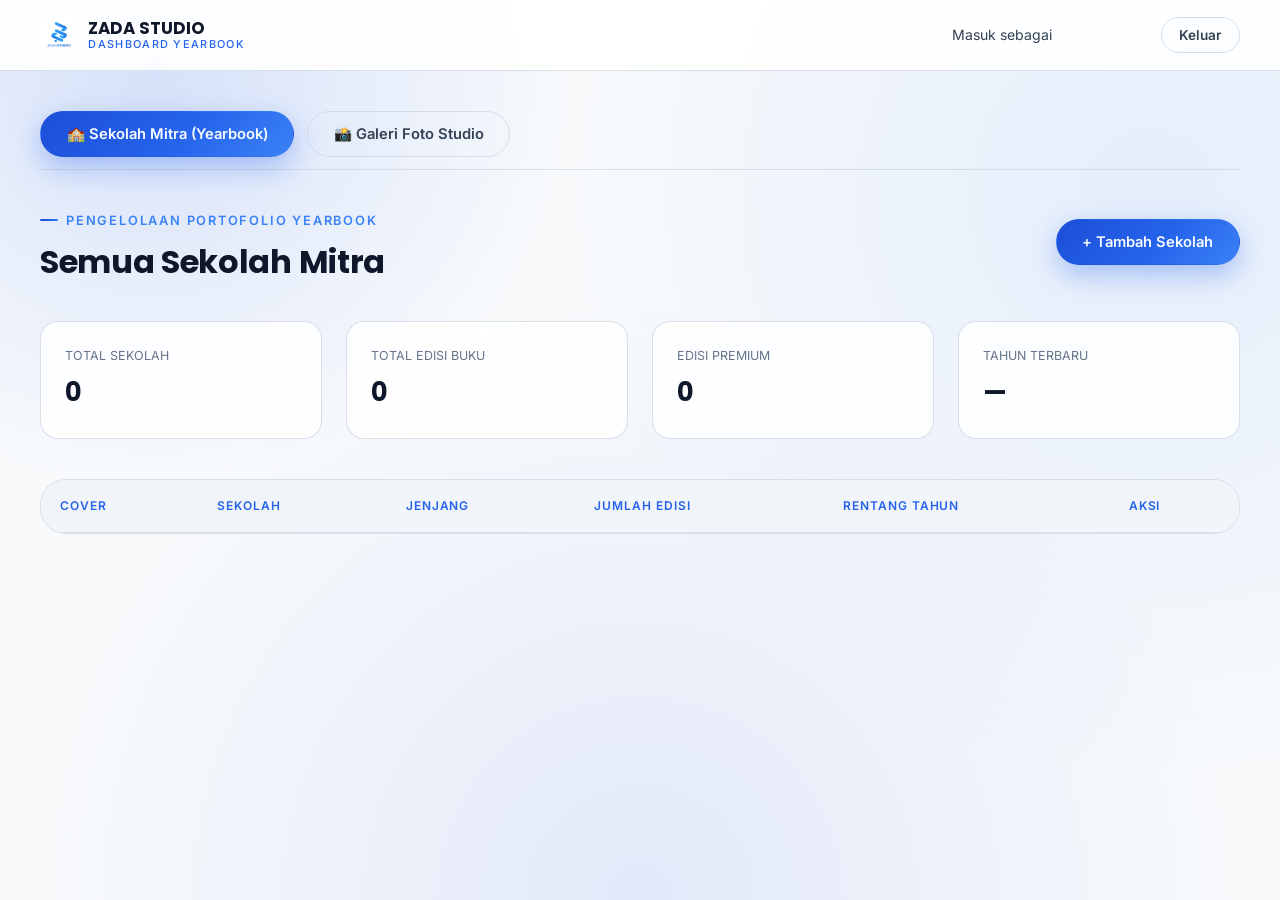
==== admin-dashboard.html @ acd31a3d "Add files via upload" ====
<!DOCTYPE html>
<html lang="id">
<head>
<meta charset="UTF-8" />
<meta name="viewport" content="width=device-width, initial-scale=1.0" />
<title>Dashboard Admin — ZADA Yearbook | ZADA STUDIO</title>
<link rel="icon" type="image/png" href="zadastudio.png" />
<link rel="apple-touch-icon" href="zadastudio.png" />
<link rel="stylesheet" href="css/style.css" />
<link rel="preconnect" href="https://fonts.googleapis.com" />
<link rel="preconnect" href="https://fonts.gstatic.com" crossorigin />
<link rel="preconnect" href="https://www.gstatic.com" crossorigin />
<link rel="stylesheet" href="https://fonts.googleapis.com/css2?family=Poppins:wght@500;600;700&family=Inter:wght@400;500;600;700&family=IBM+Plex+Mono:wght@400;500&display=swap" />
</head>
<body>

<div class="scroll-progress" id="scrollProgress"></div>

<header class="admin-top">
  <div class="container" style="display: flex; align-items: center; justify-content: space-between;">
    <a href="index.html" class="brand">
      <img src="zadastudio.png" alt="ZADA STUDIO Logo" class="navbar__brand-mark" />
      <span>ZADA STUDIO<small>Dashboard Yearbook</small></span>
    </a>
    <div class="admin-user" style="display: flex; align-items: center; gap: 1rem;">
      <span style="font-size: 0.88rem; color: var(--color-text-dim);">Masuk sebagai <strong style="color: #fff;">Admin ZADA</strong></span>
      <button class="btn btn-outline btn-sm" id="btn-logout">Keluar</button>
    </div>
  </div>
</header>

<main class="admin-main">
  <div class="container">
    <!-- Admin Section Tabs -->
    <div style="display: flex; gap: 0.8rem; margin-bottom: 2rem; border-bottom: 1px solid var(--glass-border); padding-bottom: 0.8rem;">
      <button class="btn btn-primary" id="tab-btn-schools" style="gap: 0.5rem;">
        🏫 Sekolah Mitra (Yearbook)
      </button>
      <button class="btn btn-outline" id="tab-btn-gallery" style="gap: 0.5rem;">
        📸 Galeri Foto Studio
      </button>
    </div>

    <!-- SECTION 1: SCHOOLS & YEARBOOK -->
    <div id="section-schools">
      <div class="admin-head">
        <div>
          <span class="eyebrow">Pengelolaan Portofolio Yearbook</span>
          <h1>Semua Sekolah Mitra</h1>
        </div>
        <button class="btn btn-primary" id="btn-add-school">+ Tambah Sekolah</button>
      </div>

      <div class="stat-cards">
        <div class="stat-card"><span>Total Sekolah</span><strong id="stat-schools">0</strong></div>
        <div class="stat-card"><span>Total Edisi Buku</span><strong id="stat-editions">0</strong></div>
        <div class="stat-card"><span>Edisi Premium</span><strong id="stat-premium">0</strong></div>
        <div class="stat-card"><span>Tahun Terbaru</span><strong id="stat-year">—</strong></div>
      </div>

      <div class="table-shell">
        <table>
          <thead>
            <tr>
              <th>Cover</th>
              <th>Sekolah</th>
              <th>Jenjang</th>
              <th>Jumlah Edisi</th>
              <th>Rentang Tahun</th>
              <th>Aksi</th>
            </tr>
          </thead>
          <tbody id="table-body"></tbody>
        </table>
      </div>
    </div>

    <!-- SECTION 2: STUDIO GALLERY MANAGEMENT -->
    <div id="section-gallery" style="display: none;">
      <div class="admin-head">
        <div>
          <span class="eyebrow">Manajemen Foto Studio ZADA</span>
          <h1>Katalog &amp; Galeri Per Kategori</h1>
        </div>
        <button class="btn btn-primary" id="btn-add-gallery-photo">+ Unggah Foto Baru</button>
      </div>

      <!-- Recommendation Notice for Dimensions & Max File Size -->
      <div style="background: rgba(37, 99, 235, 0.08); border: 1px solid rgba(37, 99, 235, 0.25); border-radius: var(--radius-md); padding: 1.2rem; margin-bottom: 1.8rem;">
        <h4 style="margin: 0 0 0.5rem 0; color: var(--accent-400); font-size: 1rem; display: flex; align-items: center; gap: 0.5rem;">
          📐 Panduan Ukuran &amp; Batasan Upload Foto Studio:
        </h4>
        <div style="display: grid; grid-template-columns: repeat(auto-fit, minmax(220px, 1fr)); gap: 1rem; font-size: 0.88rem; color: var(--color-text-dim);">
          <div>
            <strong>• Portrait (Vertikal)</strong>: 1200 × 1800 px (2:3) / 1080 × 1350 px (4:5)
          </div>
          <div>
            <strong>• Landscape (Horisontal)</strong>: 1920 × 1280 px (3:2) / 1920 × 1080 px (16:9)
          </div>
          <div>
            <strong style="color: #f87171;">• Batas Ukuran File</strong>: Maksimal <strong>1 MB (1024 KB)</strong>
          </div>
        </div>
      </div>

      <div class="stat-cards">
        <div class="stat-card"><span>Total Foto</span><strong id="stat-gal-total">0</strong></div>
        <div class="stat-card"><span>Wisuda</span><strong id="stat-gal-wisuda">0</strong></div>
        <div class="stat-card"><span>Keluarga</span><strong id="stat-gal-keluarga">0</strong></div>
        <div class="stat-card"><span>Prewedding</span><strong id="stat-gal-prewedding">0</strong></div>
      </div>

      <!-- Category Filter Pills for Admin -->
      <div style="display: flex; flex-wrap: wrap; gap: 0.5rem; margin-bottom: 1.25rem;" id="adminGalleryFilters">
        <button class="btn btn-sm btn-primary gal-filter-btn" data-cat="all">Semua Foto</button>
        <button class="btn btn-sm btn-outline gal-filter-btn" data-cat="wisuda">🎓 Wisuda</button>
        <button class="btn btn-sm btn-outline gal-filter-btn" data-cat="keluarga">👨‍👩‍👧‍👦 Keluarga</button>
        <button class="btn btn-sm btn-outline gal-filter-btn" data-cat="prewedding">💍 Prewedding</button>
        <button class="btn btn-sm btn-outline gal-filter-btn" data-cat="portrait">👤 Portrait</button>
        <button class="btn btn-sm btn-outline gal-filter-btn" data-cat="pasfoto">💼 Pas Foto</button>
        <button class="btn btn-sm btn-outline gal-filter-btn" data-cat="produk">📦 Produk</button>
        <button class="btn btn-sm btn-outline gal-filter-btn" data-cat="photobooth">📸 Photobooth</button>
      </div>

      <div class="table-shell">
        <table>
          <thead>
            <tr>
              <th>Foto</th>
              <th>Judul Foto</th>
              <th>Kategori</th>
              <th>Orientasi</th>
              <th>Dimensi</th>
              <th>Ukuran File</th>
              <th>Aksi</th>
            </tr>
          </thead>
          <tbody id="gallery-table-body"></tbody>
        </table>
      </div>
    </div>
  </div>
</main>

<!-- Add / Edit SCHOOL modal -->
<div class="modal-overlay" id="school-overlay">
  <div class="modal">
    <h2 id="school-modal-title">Tambah Sekolah</h2>
    <form id="school-form">
      <input type="hidden" id="s-id" />
      <div class="form-grid">
        <div class="field full">
          <label for="s-name">Nama Sekolah</label>
          <input type="text" id="s-name" required />
        </div>
        <div class="field">
          <label for="s-level">Jenjang</label>
          <select id="s-level" required>
            <option value="KB">KB</option>
            <option value="PAUD">PAUD</option>
            <option value="TK">TK</option>
            <option value="SD">SD</option>
            <option value="SMP">SMP</option>
            <option value="SMPIT">SMPIT</option>
            <option value="SMPN">SMPN</option>
            <option value="SMA">SMA</option>
            <option value="SMAN">SMAN</option>
            <option value="MA">MA</option>
            <option value="SMK">SMK</option>
          </select>
        </div>
        <div class="field full">
          <label for="s-cover-input">Sampul (Media)</label>
          <div class="cover-upload">
            <div class="cover-upload-preview" id="s-cover-preview">?</div>
            <div class="cover-upload-controls">
              <input type="file" id="s-cover-input" accept="image/jpeg,image/png,image/jpg,.jpg,.jpeg,.png" />
              <input type="hidden" id="s-cover" />
              <p class="field-hint">Unggah foto sampul dalam format JPG, JPEG, atau PNG. Foto ini akan tampil sebagai cover sekolah di halaman utama.</p>
            </div>
          </div>
        </div>
        <div class="field full">
          <label for="s-password">Kata Sandi Privasi <span style="color:#f87171;">*</span></label>
          <input type="text" id="s-password" placeholder="Masukkan kata sandi portofolio" autocomplete="off" required />
          <p class="field-hint">Wajib diisi untuk menjaga privasi dokumentasi sekolah. Pengunjung harus memasukkan kata sandi ini di halaman sekolah untuk melihat seluruh edisi &amp; flipbook.</p>
        </div>
      </div>
      <div class="modal-actions">
        <button type="button" class="btn btn-outline" id="btn-school-cancel">Batal</button>
        <button type="submit" class="btn btn-primary" id="btn-school-submit">Simpan Sekolah</button>
      </div>
    </form>
  </div>
</div>

<!-- Editions list modal (multiple books for one school) -->
<div class="modal-overlay" id="editions-overlay">
  <div class="modal" style="width:min(720px, 100%);">
    <h2 id="editions-modal-title">Edisi Buku Tahunan</h2>
    <p style="margin-top:-0.5rem;margin-bottom:1.2rem;color:var(--color-text-dim);font-size:0.88rem;">
      Setiap edisi mewakili satu tahun produksi buku tahunan yang muncul di halaman sekolah ini.
    </p>
    <div style="display:flex;justify-content:flex-end;margin-bottom:1rem;">
      <button type="button" class="btn btn-primary btn-sm" id="btn-add-edition">+ Tambah Edisi</button>
    </div>
    <div class="table-shell">
      <table>
        <thead>
          <tr>
            <th>Tahun</th>
            <th>Kategori</th>
            <th>Siswa</th>
            <th>Flipbook</th>
            <th>Aksi</th>
          </tr>
        </thead>
        <tbody id="editions-table-body"></tbody>
      </table>
    </div>
    <div class="modal-actions">
      <button type="button" class="btn btn-outline" id="btn-editions-close">Tutup</button>
    </div>
  </div>
</div>

<!-- Add / Edit EDITION modal (stacks above editions-overlay) -->
<div class="modal-overlay" id="edition-form-overlay" style="z-index:700;">
  <div class="modal">
    <h2 id="edition-form-title">Tambah Edisi</h2>
    <form id="edition-form">
      <input type="hidden" id="e-id" />
      <div class="form-grid">
        <div class="field">
          <label for="e-year">Tahun</label>
          <input type="number" id="e-year" min="2000" max="2100" required />
        </div>
        <div class="field">
          <label for="e-category">Kategori</label>
          <select id="e-category" required>
            <option value="Reguler">Reguler</option>
            <option value="Premium">Premium</option>
          </select>
        </div>
        <div class="field">
          <label for="e-students">Jumlah Siswa</label>
          <input type="number" id="e-students" min="0" required />
        </div>
        <div class="field">
          <label for="e-flipbook">Tautan AnyFlip</label>
          <input type="url" id="e-flipbook" placeholder="https://anyflip.com/..." required />
        </div>
        <div class="field full">
          <label for="e-summary">Ringkasan Edisi</label>
          <textarea id="e-summary" required></textarea>
        </div>
      </div>
      <div class="modal-actions">
        <button type="button" class="btn btn-outline" id="btn-edition-cancel">Batal</button>
        <button type="submit" class="btn btn-primary">Simpan Edisi</button>
      </div>
    </form>
  </div>
</div>

<!-- Progress modal: 6-tahap alur kerja per sekolah -->
<div class="modal-overlay" id="progress-overlay">
  <div class="modal" style="width:min(640px, 100%);">
    <h2>Kelola Progres — <span id="progress-school-name"></span></h2>
    <p style="margin-top:-0.5rem;margin-bottom:1.2rem;color:var(--color-text-dim);font-size:0.88rem;">
      Pilih tahap yang sedang berjalan. Klien akan melihat status ini di halaman Perkembangan setelah memasukkan kata sandi sekolah.
    </p>
    <form id="progress-form">
      <div class="stage-options" id="progress-stages"></div>
      <div class="field" style="margin-top:1.2rem;">
        <label class="checkbox-field">
          <input type="checkbox" id="p-print" />
          <span>Sekolah memesan paket cetak fisik (aktifkan tahap Publikasi Cetakan)</span>
        </label>
      </div>
      <div class="field" style="margin-top:0.8rem;">
        <label class="checkbox-field">
          <input type="checkbox" id="p-completed" />
          <span>Tandai seluruh proses selesai (termasuk tahap Pengarsipan) &mdash; klien akan melihat status "Selesai" penuh</span>
        </label>
      </div>
      <div class="field" style="margin-top:0.8rem;">
        <label for="p-note">Catatan untuk klien (opsional)</label>
        <textarea id="p-note" placeholder="mis. Draf revisi ke-2 sedang dikirim ke pihak sekolah."></textarea>
      </div>
      <p class="field-hint" id="p-updated" style="margin-top:0.6rem;"></p>
      <div class="modal-actions">
        <button type="button" class="btn btn-outline" id="btn-progress-cancel">Batal</button>
        <button type="submit" class="btn btn-primary">Simpan Progres</button>
      </div>
    </form>
  </div>
</div>

<!-- Add / Edit GALLERY PHOTO modal -->
<div class="modal-overlay" id="gallery-overlay">
  <div class="modal" style="width: min(680px, 100%);">
    <h2 id="gallery-modal-title">Unggah Foto Galeri</h2>
    <form id="gallery-form">
      <input type="hidden" id="g-id" />
      <div class="form-grid">
        <div class="field full">
          <label for="g-title">Judul / Deskripsi Foto <span style="color:#f87171;">*</span></label>
          <input type="text" id="g-title" placeholder="Contoh: Wisuda Sarjana Universitas Indonesia - Studio A" required />
        </div>
        
        <div class="field">
          <label for="g-category">Kategori Foto <span style="color:#f87171;">*</span></label>
          <select id="g-category" required>
            <option value="wisuda">🎓 Foto Wisuda</option>
            <option value="keluarga">👨‍👩‍👧‍👦 Foto Keluarga &amp; Group</option>
            <option value="prewedding">💍 Prewedding &amp; Couple</option>
            <option value="portrait">👤 Personal Portrait &amp; Self Photo</option>
            <option value="pasfoto">💼 Pas Foto &amp; Profile Look</option>
            <option value="produk">📦 Foto Produk &amp; Commercial</option>
            <option value="photobooth">📸 Photobooth Fun Strip</option>
          </select>
        </div>

        <div class="field">
          <label for="g-orientation">Orientasi Foto <span style="color:#f87171;">*</span></label>
          <select id="g-orientation" required>
            <option value="portrait">Portrait (Vertikal - Recommended 1200×1800 px)</option>
            <option value="landscape">Landscape (Horisontal - Recommended 1920×1280 px)</option>
          </select>
        </div>

        <div class="field full">
          <label for="g-file-input">File Foto Studio <span style="color:var(--accent-300);">✨ (Otomatis Kompres &amp; Bisa Upload Banyak Foto Sekaligus)</span></label>
          <div style="background: var(--color-bg); border: 1px dashed var(--glass-border); border-radius: var(--radius-md); padding: 1.25rem; text-align: center;">
            <input type="file" id="g-file-input" multiple accept="image/jpeg,image/png,image/webp,.jpg,.jpeg,.png,.webp" style="display: block; width: 100%; margin-bottom: 0.8rem;" />
            <input type="hidden" id="g-image-url" />
            <input type="hidden" id="g-file-size-kb" />
            <input type="hidden" id="g-dimensions" />

            <!-- Validation & Compression Status Indicator -->
            <div id="g-file-status" style="margin-top: 0.5rem; font-size: 0.85rem; padding: 0.6rem 0.8rem; border-radius: 6px; display: none;"></div>

            <!-- Single Preview Image -->
            <div id="g-preview-wrap" style="margin-top: 1rem; display: none;">
              <p style="font-size: 0.8rem; color: var(--color-text-dim); margin-bottom: 0.5rem;">Pratinjau Foto (Telah Dioptimalkan Otomatis):</p>
              <img id="g-preview-img" src="" alt="Pratinjau Foto" style="max-height: 200px; border-radius: 8px; border: 1px solid var(--glass-border); object-fit: contain;" />
            </div>

            <!-- Multi / Batch Preview Grid -->
            <div id="g-batch-preview-wrap" style="margin-top: 1rem; display: none;">
              <p style="font-size: 0.82rem; font-weight: 600; color: var(--color-text); margin-bottom: 0.5rem;" id="g-batch-title">Pratinjau Batch Foto Terkompresi (0 file):</p>
              <div id="g-batch-grid" style="display: grid; grid-template-columns: repeat(auto-fill, minmax(110px, 1fr)); gap: 0.6rem; max-height: 240px; overflow-y: auto; padding: 0.5rem; background: var(--color-surface); border-radius: 8px; border: 1px solid var(--glass-border);"></div>
            </div>
          </div>
        </div>

        <div class="field full">
          <label for="g-tags">Label / Tags Tambahan</label>
          <input type="text" id="g-tags" placeholder="mis. Toga, Kebaya, Studio A, Lighting Soft" />
          <p class="field-hint">Pisahkan tag dengan tanda koma.</p>
        </div>
      </div>

      <div class="modal-actions" style="margin-top: 1.5rem;">
        <button type="button" class="btn btn-outline" id="btn-gallery-cancel">Batal</button>
        <button type="submit" class="btn btn-primary" id="btn-gallery-submit">Simpan ke Galeri</button>
      </div>
    </form>
  </div>
</div>

<div class="toast" id="toast"></div>

<script defer src="https://www.gstatic.com/firebasejs/10.12.2/firebase-app-compat.js"></script>
<script defer src="https://www.gstatic.com/firebasejs/10.12.2/firebase-auth-compat.js"></script>
<script defer src="https://www.gstatic.com/firebasejs/10.12.2/firebase-firestore-compat.js"></script>
<script defer src="js/firebase-init.js"></script>
<script defer src="js/data.js"></script>
<script defer src="js/zada-common.js"></script>
<script defer src="js/admin.js"></script>
</body>
</html>
---- css/style.css ----
/* ==========================================================================
   ZADA STUDIO — Yearbook Portfolio Design System
   Company: ZADA STUDIO (Creative Visual Solution)
   Division: ZADA Yearbook (yearbook.zada.id)
   ========================================================================== */

:root {
  /* ---- Default Theme: Light Mode (Tema Biasa) ---- */
  --color-bg: #f8fafc;
  --color-primary: #ffffff;
  --color-secondary: #f1f5f9;
  --color-surface: #ffffff;
  --color-surface-2: #f8fafc;

  /* ---- Glassmorphism for Light Mode ---- */
  --glass-bg: rgba(255, 255, 255, 0.85);
  --glass-bg-strong: rgba(255, 255, 255, 0.95);
  --glass-border: rgba(203, 213, 225, 0.75);
  --glass-border-hover: rgba(37, 99, 235, 0.5);

  /* ---- Typography color for Light Mode ---- */
  --color-text: #0f172a;
  --color-text-dim: #334155;
  --color-muted: #64748b;
  --color-muted-2: #94a3b8;

  /* ---- Nav & Overlays ---- */
  --nav-scrolled-bg: rgba(255, 255, 255, 0.90);
  --nav-mobile-bg: rgba(248, 250, 252, 0.98);
  --footer-bg: linear-gradient(180deg, transparent, rgba(241, 245, 249, 0.95));
  --hero-card-bg: rgba(255, 255, 255, 0.92);
  --card-cover-overlay: linear-gradient(180deg, rgba(255, 255, 255, 0.05) 0%, rgba(241, 245, 249, 0.2) 50%, rgba(248, 250, 252, 0.92) 100%);
  --table-header-bg: rgba(241, 245, 249, 0.95);

  /* ---- Accent Blue Family ---- */
  --accent-700: #1d4ed8;
  --accent-500: #2563eb;
  --accent-400: #3b82f6;
  --accent-300: #2563eb;
  --accent-glow: #3b82f6;

  --gradient-brand: linear-gradient(135deg, #1d4ed8 0%, #2563eb 55%, #3b82f6 100%);
  --gradient-brand-soft: linear-gradient(135deg, rgba(29,78,216,0.08) 0%, rgba(37,99,235,0.06) 55%, rgba(59,130,246,0.04) 100%);
  --gradient-text: linear-gradient(100deg, #1e3a8a 0%, #1d4ed8 50%, #2563eb 100%);

  /* ---- Typography ---- */
  --font-display: 'Poppins', 'Inter', system-ui, sans-serif;
  --font-body: 'Inter', system-ui, sans-serif;
  --font-mono: 'IBM Plex Mono', monospace;

  --fs-hero: clamp(2.4rem, 5vw, 4.4rem);
  --fs-h1: clamp(2.0rem, 3.6vw, 3.2rem);
  --fs-h2: clamp(1.5rem, 2.6vw, 2.2rem);
  --fs-h3: clamp(1.15rem, 1.6vw, 1.45rem);
  --fs-lead: clamp(1.0rem, 1.3vw, 1.2rem);
  --fs-body: 1rem;
  --fs-small: 0.875rem;
  --fs-eyebrow: 0.8rem;

  /* ---- Spacing ---- */
  --space-3xs: 0.25rem;
  --space-2xs: 0.5rem;
  --space-xs: 0.75rem;
  --space-sm: 1rem;
  --space-md: 1.5rem;
  --space-lg: 2.5rem;
  --space-xl: 4rem;
  --space-2xl: 6rem;

  --container-w: 1280px;
  --container-pad: clamp(1.25rem, 4vw, 2.5rem);

  /* ---- Radii & Shadow ---- */
  --radius-sm: 10px;
  --radius-md: 18px;
  --radius-lg: 26px;
  --radius-pill: 999px;

  --shadow-soft: 0 10px 30px rgba(15, 23, 42, 0.08);
  --shadow-lift: 0 20px 40px rgba(15, 23, 42, 0.12);
  --shadow-glow: 0 0 0 1px rgba(37, 99, 235, 0.18), 0 8px 30px rgba(37, 99, 235, 0.12);

  --dur-fast: 0.25s;
  --dur-med: 0.5s;
  --ease-out: cubic-bezier(0.16, 1, 0.3, 1);
}

[data-theme="dark"] {
  /* ---- Base surfaces (Dark Mode) ---- */
  --color-bg: #0a0e1a;
  --color-primary: #0f172a;
  --color-secondary: #111827;
  --color-surface: #131b2e;
  --color-surface-2: #0d1424;

  /* ---- Glassmorphism ---- */
  --glass-bg: rgba(255, 255, 255, 0.045);
  --glass-bg-strong: rgba(255, 255, 255, 0.075);
  --glass-border: rgba(255, 255, 255, 0.09);
  --glass-border-hover: rgba(96, 165, 250, 0.45);

  /* ---- Typography color ---- */
  --color-text: #f4f6fb;
  --color-text-dim: #c7cee0;
  --color-muted: #8a93a8;
  --color-muted-2: #5c6685;

  /* ---- Nav & Overlays ---- */
  --nav-scrolled-bg: rgba(10, 14, 26, 0.78);
  --nav-mobile-bg: rgba(8, 11, 20, 0.96);
  --footer-bg: linear-gradient(180deg, transparent, rgba(15, 23, 42, 0.8));
  --hero-card-bg: rgba(15, 23, 42, 0.75);
  --card-cover-overlay: linear-gradient(180deg, rgba(11, 15, 25, 0.1) 0%, rgba(11, 15, 25, 0.4) 50%, rgba(8, 11, 20, 0.95) 100%);
  --table-header-bg: rgba(15, 23, 42, 0.8);

  /* ---- Accent Blue Family ---- */
  --accent-700: #1d4ed8;
  --accent-500: #3b82f6;
  --accent-400: #60a5fa;
  --accent-300: #93c5fd;
  --accent-glow: #2563eb;

  --gradient-brand: linear-gradient(135deg, #1d4ed8 0%, #3b82f6 55%, #60a5fa 100%);
  --gradient-brand-soft: linear-gradient(135deg, rgba(29,78,216,0.18) 0%, rgba(59,130,246,0.14) 55%, rgba(96,165,250,0.10) 100%);
  --gradient-text: linear-gradient(100deg, #dbeafe 0%, #93c5fd 45%, #3b82f6 100%);

  /* ---- Shadows ---- */
  --shadow-soft: 0 10px 40px rgba(0, 0, 0, 0.35);
  --shadow-lift: 0 24px 60px rgba(2, 8, 23, 0.55);
  --shadow-glow: 0 0 0 1px rgba(96,165,250,0.15), 0 0 40px rgba(37,99,235,0.25);
}

/* ==========================================================================
   Resets & Global Styles
   ========================================================================== */

*, *::before, *::after {
  box-sizing: border-box;
}

html {
  scroll-behavior: smooth;
  scroll-padding-top: 88px;
}

body {
  margin: 0;
  background: var(--color-bg);
  color: var(--color-text);
  font-family: var(--font-body);
  font-size: var(--fs-body);
  line-height: 1.65;
  -webkit-font-smoothing: antialiased;
  overflow-x: hidden;
  min-height: 100vh;
}

/* Eye-pleasing smooth theme transition for colors, backgrounds and borders */
body,
body *,
.site-nav,
.navbar,
.service-card,
.hero-logo-card__inner,
.table-shell,
.stat-card,
.modal-content,
.theme-toggle,
.field input,
.field select,
.field textarea {
  transition: background-color 2s ease-in-out,
              color 2s ease-in-out,
              border-color 2s ease-in-out,
              box-shadow 2s ease-in-out;
}

/* Typewriter Text Transition on Theme Change - Universal & Sequential 3s */
.typewriter-line-1,
.typewriter-line-2 {
  display: inline-block;
  padding-right: 4px;
  vertical-align: top;
}

.theme-typewriter-active .typewriter-line-1 {
  animation: typewriterSeqLine1 3s ease-out forwards;
}

.theme-typewriter-active .typewriter-line-2 {
  animation: typewriterSeqLine2 3s ease-out forwards;
}

/* Fallback typewriter reveal for general h1 titles on all pages */
.theme-typewriter-active .hero h1:not(:has(.typewriter-line-1)),
.theme-typewriter-active main section h1:not(:has(.typewriter-line-1)),
.theme-typewriter-active .page-title {
  display: inline-block;
  padding-right: 4px;
  animation: typewriterSingleReveal 3s ease-out forwards;
}

@keyframes typewriterSeqLine1 {
  0% {
    clip-path: inset(0 100% 0 0);
    opacity: 1;
    border-right: 3px solid var(--accent-500, #2563eb);
  }
  48% {
    clip-path: inset(0 0 0 0);
    opacity: 1;
    border-right: 3px solid var(--accent-500, #2563eb);
  }
  50%, 100% {
    clip-path: inset(0 0 0 0);
    opacity: 1;
    border-right: 3px solid transparent;
  }
}

@keyframes typewriterSeqLine2 {
  0%, 49.9% {
    clip-path: inset(0 100% 0 0);
    opacity: 0;
    border-right: 3px solid transparent;
  }
  50% {
    clip-path: inset(0 100% 0 0);
    opacity: 1;
    border-right: 3px solid var(--accent-500, #2563eb);
  }
  98% {
    clip-path: inset(0 0 0 0);
    opacity: 1;
    border-right: 3px solid var(--accent-500, #2563eb);
  }
  100% {
    clip-path: inset(0 0 0 0);
    opacity: 1;
    border-right: 3px solid transparent;
  }
}

@keyframes typewriterSingleReveal {
  0% {
    clip-path: inset(0 100% 0 0);
    opacity: 1;
    border-right: 3px solid var(--accent-500, #2563eb);
  }
  98% {
    clip-path: inset(0 0 0 0);
    opacity: 1;
    border-right: 3px solid var(--accent-500, #2563eb);
  }
  100% {
    clip-path: inset(0 0 0 0);
    opacity: 1;
    border-right: 3px solid transparent;
  }
}

/* Ambient Backdrop Glow */
body::before {
  content: "";
  position: fixed;
  inset: 0;
  z-index: -2;
  background:
    radial-gradient(700px circle at 12% 8%, rgba(37, 99, 235, 0.16), transparent 60%),
    radial-gradient(900px circle at 90% 22%, rgba(59, 130, 246, 0.10), transparent 65%),
    radial-gradient(1000px circle at 50% 100%, rgba(29, 78, 216, 0.10), transparent 60%),
    var(--color-bg);
}

img { max-width: 100%; display: block; }
a { color: inherit; text-decoration: none; }
ul { list-style: none; margin: 0; padding: 0; }
button { font-family: inherit; cursor: pointer; }
svg { display: block; }

h1, h2, h3, h4 {
  font-family: var(--font-display);
  color: var(--color-text);
  line-height: 1.2;
  margin: 0;
  letter-spacing: -0.01em;
}

p { margin: 0; color: var(--color-text-dim); }

.container {
  width: 100%;
  max-width: var(--container-w);
  margin-inline: auto;
  padding-inline: var(--container-pad);
}

.section {
  position: relative;
  padding-block: var(--space-2xl);
}

.section--tight {
  padding-block: var(--space-xl);
}

.eyebrow {
  display: inline-flex;
  align-items: center;
  gap: var(--space-2xs);
  font-size: var(--fs-eyebrow);
  letter-spacing: 0.14em;
  text-transform: uppercase;
  color: var(--accent-400);
  font-weight: 600;
  margin-bottom: var(--space-xs);
}

.eyebrow::before {
  content: "";
  width: 18px;
  height: 2px;
  background: var(--gradient-brand);
  border-radius: 2px;
}

.section-head {
  max-width: 680px;
  margin-bottom: var(--space-lg);
}

.section-head.text-center,
.text-center {
  text-align: center;
  justify-content: center;
  margin-inline: auto;
}

.section-head.text-center > div,
.text-center > div {
  margin-inline: auto;
}

.section-head.text-center p,
.text-center p {
  margin-left: auto;
  margin-right: auto;
}

.text-gradient {
  background: var(--gradient-text);
  -webkit-background-clip: text;
  background-clip: text;
  color: transparent;
}

.gradient-anim {
  background-size: 200% 200%;
  animation: gradientShift 8s ease infinite;
}

@keyframes gradientShift {
  0% { background-position: 0% 50%; }
  50% { background-position: 100% 50%; }
  100% { background-position: 0% 50%; }
}

.lead {
  font-size: var(--fs-lead);
  color: var(--color-text-dim);
  margin-top: var(--space-xs);
}

.pill {
  display: inline-flex;
  align-items: center;
  gap: 0.45rem;
  padding: 0.4rem 0.9rem;
  border-radius: var(--radius-pill);
  font-size: 0.82rem;
  background: var(--glass-bg);
  border: 1px solid var(--glass-border);
  color: var(--color-text-dim);
}

.pill span.dot {
  width: 7px;
  height: 7px;
  border-radius: 50%;
  background: var(--accent-400);
  box-shadow: 0 0 10px var(--accent-400);
}

/* Custom Scrollbar */
::-webkit-scrollbar { width: 10px; }
::-webkit-scrollbar-track { background: var(--color-bg); }
::-webkit-scrollbar-thumb {
  background: linear-gradient(var(--accent-700), var(--accent-400));
  border-radius: var(--radius-pill);
  border: 2px solid var(--color-bg);
}

/* Selection */
::selection { background: rgba(59,130,246,0.35); color: #fff; }

/* Custom cursor (desktop) */
.cursor-dot, .cursor-ring {
  position: fixed;
  top: 0; left: 0;
  pointer-events: none;
  z-index: 9999;
  border-radius: 50%;
  transform: translate(-50%, -50%);
  will-change: transform;
}
.cursor-dot {
  width: 6px; height: 6px;
  background: var(--accent-400);
  transition: opacity var(--dur-fast) ease;
}
.cursor-ring {
  width: 34px; height: 34px;
  border: 1px solid rgba(96,165,250,0.55);
  transition: width var(--dur-fast) ease, height var(--dur-fast) ease, border-color var(--dur-fast) ease;
}
.cursor-ring.is-active {
  width: 52px; height: 52px;
  border-color: var(--accent-300);
  background: rgba(59,130,246,0.08);
}
@media (hover: none), (pointer: coarse) {
  .cursor-dot, .cursor-ring { display: none; }
}

/* Scroll progress */
.scroll-progress {
  position: fixed;
  top: 0; left: 0;
  height: 3px;
  width: 0%;
  background: var(--gradient-brand);
  z-index: 9950;
  box-shadow: 0 0 12px rgba(59,130,246,0.6);
}

/* Back to top */
.back-to-top {
  position: fixed;
  right: var(--space-md);
  bottom: var(--space-md);
  z-index: 480;
  width: 46px; height: 46px;
  border-radius: 50%;
  display: flex;
  align-items: center;
  justify-content: center;
  opacity: 0;
  visibility: hidden;
  transform: translateY(12px);
  transition: all var(--dur-fast) var(--ease-out);
  background: var(--glass-bg);
  border: 1px solid var(--glass-border);
  color: var(--color-text);
  backdrop-filter: blur(12px);
}
.back-to-top.is-visible {
  opacity: 1; visibility: visible; transform: translateY(0);
}
.back-to-top:hover {
  border-color: var(--glass-border-hover);
  background: var(--glass-bg-strong);
  color: var(--accent-300);
}

/* ==========================================================================
   Loader Overlay
   ========================================================================== */

.loader {
  position: fixed;
  inset: 0;
  z-index: 9900;
  background: var(--color-bg);
  display: flex;
  align-items: center;
  justify-content: center;
  transition: opacity 0.5s ease, visibility 0.5s;
}
.loader.is-hidden {
  opacity: 0;
  visibility: hidden;
  pointer-events: none;
}
.loader__wrap {
  display: flex;
  flex-direction: column;
  align-items: center;
  gap: var(--space-md);
}
.loader__word {
  font-family: var(--font-display);
  font-size: 0.85rem;
  letter-spacing: 0.3em;
  text-transform: uppercase;
  color: var(--color-muted);
}
.loader__word b { color: var(--accent-300); font-weight: 600; }

@keyframes bladeBreathe {
  0%, 100% { transform: rotate(0deg) scale(1); }
  50% { transform: rotate(12deg) scale(0.93); }
}
.aperture--loading .aperture-blade {
  animation: bladeBreathe 1.6s ease-in-out infinite;
}

/* ==========================================================================
   Buttons & Controls
   ========================================================================== */

.btn {
  position: relative;
  display: inline-flex;
  align-items: center;
  justify-content: center;
  gap: 0.55rem;
  padding: 0.8rem 1.6rem;
  border-radius: var(--radius-pill);
  font-family: var(--font-body);
  font-weight: 600;
  font-size: 0.92rem;
  border: 1px solid transparent;
  transition: all var(--dur-fast) var(--ease-out);
  white-space: nowrap;
  cursor: pointer;
}
.btn:active { transform: translateY(1px) scale(0.99); }

.btn-primary, .btn--primary {
  background: var(--gradient-brand);
  color: #f8fbff;
  box-shadow: 0 10px 28px rgba(37, 99, 235, 0.35);
}
.btn-primary:hover, .btn--primary:hover {
  box-shadow: 0 14px 38px rgba(37, 99, 235, 0.5);
  transform: translateY(-2px);
}

.btn-ghost, .btn--ghost {
  background: var(--glass-bg);
  color: var(--color-text);
  border: 1px solid var(--glass-border);
  backdrop-filter: blur(12px);
}
.btn-ghost:hover, .btn--ghost:hover {
  border-color: var(--glass-border-hover);
  background: var(--glass-bg-strong);
  color: var(--accent-300);
  transform: translateY(-2px);
}

.btn-outline {
  background: transparent;
  border: 1px solid var(--glass-border);
  color: var(--color-text-dim);
}
.btn-outline:hover {
  border-color: var(--glass-border-hover);
  color: var(--color-text);
}

.btn-reset {
  background: transparent;
  border: none;
  color: var(--accent-400);
  font-size: 0.88rem;
  font-weight: 500;
  cursor: pointer;
  padding: 0.5rem 0.8rem;
  transition: color var(--dur-fast) ease;
}
.btn-reset:hover {
  color: #fff;
  text-decoration: underline;
}

.btn-sm, .btn--sm { padding: 0.55rem 1.1rem; font-size: 0.85rem; }

.btn svg.arrow {
  width: 16px; height: 16px;
  transition: transform var(--dur-fast) ease;
}
.btn:hover svg.arrow { transform: translateX(3px); }

/* Glass Panel */
.glass {
  background: var(--glass-bg);
  border: 1px solid var(--glass-border);
  backdrop-filter: blur(18px) saturate(140%);
  -webkit-backdrop-filter: blur(18px) saturate(140%);
  border-radius: var(--radius-lg);
}

/* ==========================================================================
   Navigation (Navbar)
   ========================================================================== */

.site-nav, .navbar {
  position: fixed;
  top: 0; left: 0; right: 0;
  z-index: 500;
  padding-block: 1.1rem;
  transition: all var(--dur-fast) var(--ease-out);
  border-bottom: 1px solid transparent;
}

.site-nav.is-scrolled, .navbar.is-scrolled {
  padding-block: 0.75rem;
  background: var(--nav-scrolled-bg);
  backdrop-filter: blur(18px) saturate(140%);
  -webkit-backdrop-filter: blur(18px) saturate(140%);
  border-bottom: 1px solid var(--glass-border);
  box-shadow: var(--shadow-soft);
}

.site-nav .container, .navbar__inner {
  display: flex;
  align-items: center;
  justify-content: space-between;
  gap: var(--space-md);
}

.brand, .navbar__brand {
  display: flex;
  align-items: center;
  gap: 0.65rem;
  font-family: var(--font-display);
  font-weight: 700;
  font-size: 1.05rem;
  color: var(--color-text);
}

.navbar__brand-mark {
  width: 38px;
  height: 38px;
  flex-shrink: 0;
  object-fit: contain;
  border-radius: 8px;
  display: inline-block;
  vertical-align: middle;
}

.navbar__brand-name, .brand {
  line-height: 1.15;
}

.brand small, .navbar__brand-name span {
  display: block;
  font-family: var(--font-body);
  font-weight: 500;
  font-size: 0.68rem;
  letter-spacing: 0.12em;
  color: var(--accent-300);
  text-transform: uppercase;
}

.nav-links, .navbar__links {
  display: flex;
  align-items: center;
  gap: var(--space-lg);
}

.nav-links a, .navbar__link {
  position: relative;
  font-size: 0.92rem;
  color: var(--color-text-dim);
  padding-block: 0.3rem;
  font-weight: 500;
  transition: color var(--dur-fast) ease;
}

.nav-links a::after, .navbar__link::after {
  content: "";
  position: absolute;
  left: 0; bottom: -2px;
  width: 0%;
  height: 2px;
  background: var(--gradient-brand);
  border-radius: 2px;
  transition: width var(--dur-fast) var(--ease-out);
}

.nav-links a:hover, .navbar__link:hover,
.nav-links a.active, .navbar__link.is-active {
  color: var(--color-text);
}

.nav-links a:hover::after, .navbar__link:hover::after,
.nav-links a.active::after, .navbar__link.is-active::after {
  width: 100%;
}

.nav-cta {
  padding: 0.45rem 1.1rem;
  background: var(--gradient-brand-soft);
  border: 1px solid var(--glass-border);
  border-radius: var(--radius-pill);
  color: var(--accent-300) !important;
  font-weight: 600 !important;
}
.nav-cta::after { display: none !important; }
.nav-cta:hover {
  background: var(--gradient-brand);
  color: #fff !important;
  border-color: transparent;
}

.nav-toggle, .navbar__toggle {
  display: none;
  background: var(--glass-bg);
  border: 1px solid var(--glass-border);
  border-radius: var(--radius-sm);
  width: 42px; height: 42px;
  align-items: center;
  justify-content: center;
  color: var(--color-text);
  font-size: 1.2rem;
  cursor: pointer;
}

.navbar__mobile {
  position: fixed;
  inset: 0;
  background: var(--nav-mobile-bg);
  backdrop-filter: blur(24px);
  -webkit-backdrop-filter: blur(24px);
  display: flex;
  flex-direction: column;
  align-items: center;
  justify-content: center;
  gap: var(--space-lg);
  opacity: 0;
  visibility: hidden;
  pointer-events: none;
  transform: translateY(-20px);
  transition: all var(--dur-med) var(--ease-out);
  z-index: 495;
}

/* Theme Toggle Button Styling */
.theme-toggle {
  display: inline-flex;
  align-items: center;
  gap: 0.5rem;
  padding: 0.45rem 0.95rem;
  border-radius: var(--radius-pill);
  background: var(--glass-bg);
  border: 1px solid var(--glass-border);
  color: var(--color-text);
  font-size: 0.82rem;
  font-weight: 600;
  cursor: pointer;
  transition: all var(--dur-fast) var(--ease-out);
  backdrop-filter: blur(12px);
  -webkit-backdrop-filter: blur(12px);
  user-select: none;
}

.theme-toggle:hover {
  background: var(--glass-bg-strong);
  border-color: var(--glass-border-hover);
  color: var(--accent-500);
  transform: translateY(-1px);
  box-shadow: var(--shadow-soft);
}

.theme-toggle__icon {
  display: inline-flex;
  align-items: center;
  justify-content: center;
  width: 16px;
  height: 16px;
}

/* Light Theme (Default): Show Moon icon to switch to Dark Mode */
html:not([data-theme="dark"]) .theme-toggle__icon--sun {
  display: none !important;
}
html:not([data-theme="dark"]) .theme-toggle__icon--moon {
  display: inline-flex !important;
}

/* Dark Theme: Show Sun icon to switch to Light Mode */
[data-theme="dark"] .theme-toggle__icon--sun {
  display: inline-flex !important;
}
[data-theme="dark"] .theme-toggle__icon--moon {
  display: none !important;
}

@media (max-width: 768px) {
  .navbar__mobile.is-open {
    opacity: 1;
    visibility: visible;
    pointer-events: auto;
    transform: translateY(0);
  }
}

@media (min-width: 769px) {
  .navbar__mobile {
    display: none !important;
  }
}

.navbar__mobile a { font-size: 1.25rem; font-family: var(--font-display); color: var(--color-text); }
.navbar__mobile-close {
  position: absolute;
  top: 1.4rem; right: var(--container-pad);
  background: none; border: 1px solid var(--glass-border);
  width: 42px; height: 42px; border-radius: var(--radius-sm);
  display: flex; align-items: center; justify-content: center;
  color: var(--color-text);
}

/* ==========================================================================
   Hero Section
   ========================================================================== */

.hero {
  position: relative;
  min-height: 85vh;
  display: flex;
  align-items: center;
  padding-top: 7rem;
  padding-bottom: var(--space-2xl);
  overflow: hidden;
}

/* Hero Logo Card (Replacing Aperture SVG) */
.hero-card-wrapper {
  display: flex;
  justify-content: center;
  align-items: flex-start;
  width: 100%;
}

.hero-logo-card {
  position: relative;
  width: 100%;
  max-width: 310px;
  aspect-ratio: 1 / 1;
  display: flex;
  align-items: center;
  justify-content: center;
  margin: 6.2rem auto 0 auto;
}

@media (max-width: 1024px) {
  .hero-logo-card {
    margin: 1.5rem auto 0 auto;
  }
}

.hero-logo-card__glow {
  position: absolute;
  inset: -15px;
  background: radial-gradient(circle, rgba(59, 130, 246, 0.45) 0%, rgba(29, 78, 216, 0.15) 60%, transparent 80%);
  border-radius: var(--radius-lg);
  filter: blur(20px);
  animation: logoPulse 4s ease-in-out infinite alternate;
}

@keyframes logoPulse {
  0% { opacity: 0.6; transform: scale(0.98); }
  100% { opacity: 1; transform: scale(1.05); }
}

.hero-logo-card__inner {
  position: relative;
  width: 100%;
  height: 100%;
  background: var(--hero-card-bg);
  border: 1px solid var(--glass-border);
  border-radius: var(--radius-lg);
  backdrop-filter: blur(24px);
  -webkit-backdrop-filter: blur(24px);
  box-shadow: var(--shadow-lift);
  display: flex;
  flex-direction: column;
  align-items: center;
  justify-content: center;
  padding: 1.5rem;
  transition: transform 0.4s ease, border-color 0.4s ease, box-shadow 0.4s ease;
}

.hero-logo-card:hover .hero-logo-card__inner {
  transform: translateY(-8px) scale(1.02);
  border-color: rgba(96, 165, 250, 0.5);
  box-shadow: 0 30px 60px rgba(0, 0, 0, 0.75), 0 0 45px rgba(59, 130, 246, 0.45);
}

.hero-logo-card__img {
  width: 155px;
  height: 155px;
  object-fit: contain;
  filter: drop-shadow(0 10px 20px rgba(0, 0, 0, 0.5));
  transition: transform 0.4s ease;
}

.hero-logo-card:hover .hero-logo-card__img {
  transform: scale(1.06);
}

.hero-logo-card__badge {
  margin-top: 1.25rem;
  display: inline-flex;
  align-items: center;
  gap: 0.45rem;
  padding: 0.35rem 0.85rem;
  border-radius: var(--radius-pill);
  background: rgba(10, 15, 30, 0.85);
  border: 1px solid var(--glass-border);
  color: var(--accent-300);
  font-size: 0.78rem;
  font-weight: 700;
  letter-spacing: 0.04em;
}

.hero-logo-card__dot {
  width: 7px;
  height: 7px;
  border-radius: 50%;
  background: #60a5fa;
  box-shadow: 0 0 8px #60a5fa;
}

.hero__bg {
  position: absolute;
  inset: 0;
  z-index: -1;
  pointer-events: none;
}

.blob {
  position: absolute;
  border-radius: 50%;
  filter: blur(70px);
  opacity: 0.5;
}
.blob--1 {
  width: 480px; height: 480px;
  top: -120px; left: -100px;
  background: radial-gradient(circle, rgba(59,130,246,0.5), transparent 70%);
}
.blob--2 {
  width: 420px; height: 420px;
  bottom: -140px; right: -60px;
  background: radial-gradient(circle, rgba(29,78,216,0.4), transparent 70%);
}

.mesh-grid {
  position: absolute;
  inset: 0;
  background-image:
    linear-gradient(rgba(255,255,255,0.03) 1px, transparent 1px),
    linear-gradient(90deg, rgba(255,255,255,0.03) 1px, transparent 1px);
  background-size: 48px 48px;
  mask-image: radial-gradient(circle at 50% 35%, black 0%, transparent 75%);
}

.hero .container {
  display: grid;
  grid-template-columns: 1.15fr 0.85fr;
  align-items: flex-start;
  gap: var(--space-xl);
}

.hero-copy { max-width: 660px; }

.hero h1 {
  font-size: var(--fs-hero);
  font-weight: 700;
  margin-top: var(--space-sm);
  letter-spacing: -0.02em;
}

.hero__tagline {
  display: block;
  font-family: var(--font-body);
  font-weight: 500;
  font-size: clamp(1.0rem, 1.5vw, 1.25rem);
  color: var(--accent-300);
  margin-top: var(--space-2xs);
}

.hero p {
  margin-top: var(--space-md);
  font-size: var(--fs-lead);
  max-width: 580px;
}

.hero-actions {
  display: flex;
  flex-wrap: wrap;
  gap: var(--space-sm);
  margin-top: var(--space-lg);
}

.hero-stats, .hero__stats {
  display: grid;
  grid-template-columns: repeat(3, 1fr);
  gap: var(--space-md);
  margin-top: var(--space-2xl);
  padding-top: var(--space-md);
  border-top: 1px solid var(--glass-border);
}

.hero-stats strong, .hero-stats div strong {
  display: block;
  font-family: var(--font-display);
  font-size: 1.8rem;
  color: #fff;
}
.hero-stats span, .hero-stats div span {
  font-size: 0.78rem;
  letter-spacing: 0.08em;
  text-transform: uppercase;
  color: var(--color-muted);
}

/* Bookshelf Spines + Aperture Visual in Hero */
.shelf {
  display: flex;
  align-items: flex-end;
  gap: 12px;
  padding: 24px;
  background: var(--glass-bg);
  border: 1px solid var(--glass-border);
  border-radius: var(--radius-lg);
  backdrop-filter: blur(16px);
  min-height: 260px;
  justify-content: center;
  box-shadow: var(--shadow-glow);
}

.spine {
  flex: 1;
  max-width: 32px;
  border-radius: 6px;
  display: flex;
  align-items: center;
  justify-content: center;
  padding: 8px 4px;
  writing-mode: vertical-rl;
  transform: rotate(180deg);
  font-size: 0.72rem;
  font-weight: 600;
  color: rgba(255,255,255,0.9);
  text-shadow: 0 1px 2px rgba(0,0,0,0.5);
  box-shadow: inset -2px 0 6px rgba(0,0,0,0.3), 0 4px 12px rgba(0,0,0,0.3);
  transition: transform var(--dur-fast) ease;
}
.spine:hover {
  transform: rotate(180deg) translateY(-8px);
}
.spine-skeleton {
  background: var(--glass-bg-strong);
  animation: pulse 1.5s infinite;
}

@keyframes pulse {
  0%, 100% { opacity: 0.4; }
  50% { opacity: 0.8; }
}

/* ==========================================================================
   Catalog & Filter Toolbar
   ========================================================================== */

.toolbar, #filter-form {
  display: grid;
  grid-template-columns: 2.2fr 1fr 1fr 1fr auto;
  gap: 0.75rem;
  align-items: center;
  background: var(--glass-bg-strong);
  border: 1px solid var(--glass-border);
  border-radius: var(--radius-lg);
  padding: 0.85rem 1.1rem;
  margin-bottom: 1.5rem;
  backdrop-filter: blur(20px);
  -webkit-backdrop-filter: blur(20px);
  box-shadow: var(--shadow-soft);
  transition: border-color 0.3s ease, box-shadow 0.3s ease;
}

.toolbar:focus-within, #filter-form:focus-within {
  border-color: rgba(59, 130, 246, 0.4);
  box-shadow: 0 0 25px rgba(37, 99, 235, 0.15);
}

.search-box {
  position: relative;
  display: flex;
  align-items: center;
  width: 100%;
}

.search-box::before {
  content: "";
  position: absolute;
  left: 0.9rem;
  width: 16px;
  height: 16px;
  background-image: url("data:image/svg+xml,%3Csvg xmlns='http://www.w3.org/2000/svg' fill='none' viewBox='0 0 24 24' stroke='%2394a3b8' stroke-width='2'%3E%3Ccircle cx='11' cy='11' r='8'/%3E%3Cpath stroke-linecap='round' d='m21 21-4.3-4.3'/%3E%3C/svg%3E");
  background-size: contain;
  background-repeat: no-repeat;
  pointer-events: none;
  z-index: 2;
  transition: opacity 0.2s ease;
}

.search-box input,
.toolbar input#q {
  width: 100%;
  height: 44px;
  padding: 0.6rem 1rem 0.6rem 2.6rem;
  border-radius: var(--radius-md);
  background: var(--glass-bg-strong);
  border: 1px solid var(--glass-border);
  color: var(--color-text);
  font-size: 0.9rem;
  font-family: var(--font-body);
  outline: none;
  transition: all var(--dur-fast) ease;
}

.search-box input::placeholder,
.toolbar input#q::placeholder {
  color: var(--color-muted);
}

.search-box input:focus,
.toolbar input#q:focus {
  background: var(--glass-bg-strong);
  border-color: var(--accent-400);
  box-shadow: 0 0 0 3px rgba(59, 130, 246, 0.25);
}

.toolbar select {
  height: 44px;
  padding: 0.6rem 2.2rem 0.6rem 0.9rem;
  border-radius: var(--radius-md);
  background-color: var(--glass-bg-strong);
  background-image: url("data:image/svg+xml,%3Csvg xmlns='http://www.w3.org/2000/svg' fill='none' viewBox='0 0 24 24' stroke='%233b82f6' stroke-width='2'%3E%3Cpath stroke-linecap='round' stroke-linejoin='round' d='m19 9-7 7-7-7'/%3E%3C/svg%3E");
  background-repeat: no-repeat;
  background-position: right 0.75rem center;
  background-size: 1rem;
  border: 1px solid var(--glass-border);
  color: var(--color-text);
  font-size: 0.88rem;
  font-family: var(--font-body);
  outline: none;
  cursor: pointer;
  appearance: none;
  -webkit-appearance: none;
  transition: all var(--dur-fast) ease;
}

.toolbar select:hover {
  border-color: var(--glass-border-hover);
  background-color: var(--glass-bg-strong);
}

.toolbar select:focus {
  background-color: var(--glass-bg-strong);
  border-color: var(--accent-400);
  box-shadow: 0 0 0 3px rgba(59, 130, 246, 0.25);
}

.toolbar select option {
  background: var(--color-primary);
  color: var(--color-text);
  padding: 0.5rem;
}

.toolbar #btn-reset {
  height: 44px;
  padding: 0 1.2rem;
  border-radius: var(--radius-md);
  white-space: nowrap;
  font-size: 0.85rem;
  font-weight: 600;
  display: inline-flex;
  align-items: center;
  justify-content: center;
  gap: 0.4rem;
}

@media (max-width: 900px) {
  .toolbar, #filter-form {
    grid-template-columns: 1fr 1fr;
  }
  .search-box {
    grid-column: span 2;
  }
  .toolbar #btn-reset {
    grid-column: span 2;
  }
}

@media (max-width: 540px) {
  .toolbar, #filter-form {
    grid-template-columns: 1fr;
  }
  .search-box, .toolbar #btn-reset {
    grid-column: span 1;
  }
}

.field {
  display: flex;
  flex-direction: column;
  gap: 0.35rem;
}

.field label {
  font-size: 0.78rem;
  font-weight: 600;
  text-transform: uppercase;
  letter-spacing: 0.08em;
  color: var(--accent-300);
}

.field input, .field select, .field textarea {
  width: 100%;
  padding: 0.75rem 1rem;
  border-radius: var(--radius-sm);
  background: rgba(15, 23, 42, 0.7);
  border: 1px solid var(--glass-border);
  color: #fff;
  font-size: 0.92rem;
  outline: none;
  transition: border-color var(--dur-fast) ease, box-shadow var(--dur-fast) ease;
}

.field input:focus, .field select:focus, .field textarea:focus {
  border-color: var(--accent-400);
  box-shadow: 0 0 0 3px rgba(59,130,246,0.25);
}

.field select option {
  background: var(--color-primary);
  color: #fff;
}

.result-bar, .result-count {
  font-size: 0.88rem;
  color: var(--color-text-dim);
  margin-bottom: 1.25rem;
  display: flex;
  align-items: center;
  gap: 0.5rem;
}

.result-bar strong, .result-count strong {
  color: #fff;
}

/* Portfolio Cards Grid */
.grid, #portfolio-grid {
  display: grid;
  grid-template-columns: repeat(auto-fill, minmax(300px, 1fr));
  gap: var(--space-lg);
  position: relative;
  transition: all 0.3s ease;
}

/* Full page blur backdrop when a card pops up after 1s hover */
.portfolio-hover-backdrop {
  position: fixed;
  inset: 0;
  background: rgba(6, 9, 18, 0.75);
  backdrop-filter: blur(14px);
  -webkit-backdrop-filter: blur(14px);
  z-index: 850;
  opacity: 0;
  visibility: hidden;
  pointer-events: none;
  transition: opacity 0.4s cubic-bezier(0.16, 1, 0.3, 1), visibility 0.4s ease;
}

.portfolio-hover-backdrop.is-active {
  opacity: 1;
  visibility: visible;
  pointer-events: auto;
}

.card {
  position: relative;
  display: flex;
  flex-direction: column;
  background: var(--glass-bg-strong);
  border: 1px solid var(--glass-border);
  border-radius: var(--radius-lg);
  overflow: hidden;
  backdrop-filter: blur(16px);
  -webkit-backdrop-filter: blur(16px);
  transition: transform 0.35s cubic-bezier(0.16, 1, 0.3, 1),
              border-color 0.3s ease,
              box-shadow 0.35s ease,
              filter 0.35s ease,
              opacity 0.35s ease;
  box-shadow: var(--shadow-soft);
  z-index: 1;
}

/* Hover progress indicator bar */
.card-hover-progress {
  position: absolute;
  top: 0;
  left: 0;
  height: 3px;
  width: 0%;
  background: var(--gradient-brand);
  z-index: 10;
  transition: width 0s linear;
}

.card.is-hover-loading .card-hover-progress {
  width: 100%;
  transition: width 1s linear; /* 1 second hover threshold visual feedback */
}

.card:hover {
  transform: translateY(-6px);
  border-color: var(--glass-border-hover);
  box-shadow: var(--shadow-lift), var(--shadow-glow);
}

/* Card Cover Container - 4/5 portrait ratio fits book covers naturally */
.card-cover {
  position: relative;
  aspect-ratio: 4 / 5;
  display: flex;
  align-items: flex-end;
  padding: var(--space-md);
  overflow: hidden;
  background: var(--color-surface-2);
  transition: aspect-ratio 0.4s ease, min-height 0.4s ease, max-height 0.4s ease;
}

.card-cover-img {
  position: absolute;
  inset: 0;
  width: 100%;
  height: 100%;
  object-fit: cover;
  object-position: center top;
  transition: transform 0.4s ease, object-fit 0.4s ease, padding 0.4s ease;
}

.card-cover::after {
  content: "";
  position: absolute;
  inset: 0;
  background: var(--card-cover-overlay);
  pointer-events: none;
  z-index: 1;
  transition: background 0.4s ease;
}

.card:hover .card-cover-img {
  transform: scale(1.04);
}

.card-tag {
  position: absolute;
  top: var(--space-sm);
  right: var(--space-sm);
  padding: 0.3rem 0.77rem;
  border-radius: var(--radius-pill);
  background: rgba(10, 14, 26, 0.82);
  backdrop-filter: blur(8px);
  -webkit-backdrop-filter: blur(8px);
  border: 1px solid var(--glass-border);
  font-size: 0.75rem;
  font-weight: 600;
  color: var(--accent-300);
  z-index: 2;
}

.card-pop-badge {
  display: none;
  position: absolute;
  top: var(--space-sm);
  left: var(--space-sm);
  padding: 0.3rem 0.77rem;
  border-radius: var(--radius-pill);
  background: var(--gradient-brand);
  color: #fff;
  font-size: 0.75rem;
  font-weight: 700;
  letter-spacing: 0.03em;
  box-shadow: 0 4px 14px rgba(37, 99, 235, 0.5);
  z-index: 5;
  align-items: center;
  gap: 0.35rem;
}

/* When focus active: blur all other cards */
#portfolio-grid.has-focus-active .card:not(.is-popped-up) {
  filter: blur(10px) brightness(0.4);
  opacity: 0.25;
  transform: scale(0.95);
  pointer-events: none;
}

/* POP-UP ACTIVE CARD STATE (Hover > 1 Second) */
.card.is-popped-up {
  z-index: 900 !important;
  transform: scale(1.12) translateY(-10px) !important;
  border-color: var(--accent-300) !important;
  box-shadow: 0 25px 70px rgba(0, 0, 0, 0.95), 0 0 50px rgba(59, 130, 246, 0.6) !important;
  background: rgba(15, 23, 42, 0.98) !important;
}

.card.is-popped-up .card-hover-progress {
  width: 100%;
  background: #60a5fa;
  height: 4px;
}

.card.is-popped-up .card-cover {
  aspect-ratio: auto;
  min-height: 380px;
  max-height: 500px;
  background: #070a12;
}

.card.is-popped-up .card-cover-img {
  object-fit: contain !important; /* Full uncropped cover photo in real proportions! */
  transform: scale(1) !important;
  padding: 12px;
  filter: drop-shadow(0 12px 24px rgba(0,0,0,0.8));
}

.card.is-popped-up .card-cover::after {
  background: linear-gradient(180deg, rgba(7, 10, 18, 0.15) 0%, rgba(7, 10, 18, 0.85) 100%);
}

.card.is-popped-up .card-pop-badge {
  display: inline-flex;
}

.card-initial {
  position: absolute;
  inset: 0;
  display: grid;
  place-items: center;
  font-family: var(--font-display);
  font-size: 4rem;
  font-weight: 700;
  color: rgba(255,255,255,0.12);
}

.card-cover-foot {
  position: relative;
  z-index: 2;
  width: 100%;
}

.card-cover-foot .school {
  font-family: var(--font-display);
  font-weight: 700;
  font-size: 1.25rem;
  color: #fff;
  text-shadow: 0 2px 8px rgba(0,0,0,0.8);
}

.card-cover-foot .meta {
  font-size: 0.75rem;
  font-weight: 600;
  letter-spacing: 0.1em;
  color: var(--accent-300);
}

.card-body {
  padding: var(--space-md);
  display: flex;
  flex-direction: column;
  gap: var(--space-xs);
  flex: 1;
  background: rgba(15, 23, 42, 0.5);
}

.card-body p {
  font-size: 0.88rem;
  color: var(--color-text-dim);
  display: -webkit-box;
  -webkit-line-clamp: 2;
  -webkit-box-orient: vertical;
  overflow: hidden;
  line-height: 1.5;
}

.card-link {
  margin-top: auto;
  font-size: 0.85rem;
  font-weight: 600;
  color: var(--accent-400);
  display: inline-flex;
  align-items: center;
  gap: 0.3rem;
}

.empty-state {
  text-align: center;
  padding: var(--space-2xl);
  background: var(--glass-bg);
  border: 1px dashed var(--glass-border);
  border-radius: var(--radius-lg);
  color: var(--color-muted);
  font-size: 1.05rem;
}

.card-skeleton {
  aspect-ratio: 1 / 1.1;
  border-radius: var(--radius-lg);
  background: var(--glass-bg-strong);
  animation: pulse 1.5s infinite;
}

/* ==========================================================================
   Services / Parent Company Section
   ========================================================================== */

.services__grid {
  display: grid;
  grid-template-columns: repeat(3, 1fr);
  gap: var(--space-lg);
}

.service-card {
  position: relative;
  padding: var(--space-lg);
  display: flex;
  flex-direction: column;
  min-height: 380px;
  background: var(--glass-bg);
  border: 1px solid var(--glass-border);
  border-radius: var(--radius-lg);
  backdrop-filter: blur(18px);
  transition: all var(--dur-fast) ease;
}

.service-card:hover {
  transform: translateY(-8px);
  border-color: var(--glass-border-hover);
  box-shadow: var(--shadow-glow);
}

.service-card__icon-wrap {
  width: 54px; height: 54px;
  border-radius: var(--radius-md);
  display: grid;
  place-items: center;
  background: var(--gradient-brand-soft);
  border: 1px solid var(--glass-border);
  margin-bottom: var(--space-md);
  color: var(--accent-300);
}

.service-card__icon-wrap svg { width: 26px; height: 26px; }

.service-card__index {
  position: absolute;
  top: var(--space-lg);
  right: var(--space-lg);
  font-family: var(--font-display);
  font-size: 0.75rem;
  letter-spacing: 0.1em;
  color: var(--color-muted-2);
}

.service-card__title {
  font-size: var(--fs-h3);
  margin-bottom: var(--space-2xs);
}

.service-card__desc {
  font-size: 0.92rem;
  color: var(--color-text-dim);
  flex-grow: 1;
}

.service-card__footer {
  display: flex;
  align-items: center;
  justify-content: flex-end;
  margin-top: var(--space-lg);
  padding-top: var(--space-md);
  border-top: 1px solid var(--glass-border);
}

.service-card__tag {
  display: none !important;
}

/* ==========================================================================
   Process & Workflows Section
   ========================================================================== */

.band {
  background: linear-gradient(180deg, rgba(15, 23, 42, 0.6) 0%, rgba(10, 14, 26, 0.9) 100%);
  border-block: 1px solid var(--glass-border);
  padding-block: var(--space-2xl);
}

.process {
  display: grid;
  grid-template-columns: repeat(3, 1fr);
  gap: var(--space-md);
  margin-top: var(--space-lg);
}

.process li {
  background: var(--glass-bg);
  border: 1px solid var(--glass-border);
  border-radius: var(--radius-md);
  padding: var(--space-md);
  backdrop-filter: blur(12px);
  transition: transform var(--dur-fast) ease, border-color var(--dur-fast) ease;
}

.process li:hover {
  transform: translateY(-4px);
  border-color: var(--glass-border-hover);
}

.process h3 {
  font-size: 1.05rem;
  color: var(--accent-300);
  margin-bottom: 0.4rem;
}

.process p {
  font-size: 0.88rem;
}

.process-footnote {
  margin-top: var(--space-lg);
  padding: var(--space-md);
  background: var(--gradient-brand-soft);
  border: 1px solid var(--glass-border);
  border-radius: var(--radius-md);
  font-size: 0.92rem;
  color: var(--color-text-dim);
}

/* ==========================================================================
   Subpages (School Detail & Progress & Admin)
   ========================================================================== */

/* Back Link */
.back-link {
  display: inline-flex;
  align-items: center;
  gap: 0.4rem;
  font-size: 0.88rem;
  font-weight: 500;
  color: var(--accent-300);
  margin-bottom: var(--space-md);
  transition: all var(--dur-fast) ease;
}
.back-link:hover {
  color: #fff;
  transform: translateX(-3px);
}

/* Lock Gate Card (Privat Access Login) */
.lock-gate {
  max-width: 480px;
  margin: var(--space-xl) auto;
  background: var(--glass-bg-strong);
  border: 1px solid var(--glass-border);
  border-radius: var(--radius-lg);
  padding: var(--space-xl);
  backdrop-filter: blur(24px);
  -webkit-backdrop-filter: blur(24px);
  box-shadow: var(--shadow-lift), 0 0 60px rgba(37, 99, 235, 0.15);
  text-align: center;
  position: relative;
  overflow: hidden;
}

.lock-gate::before {
  content: "";
  position: absolute;
  top: 0; left: 0; right: 0;
  height: 4px;
  background: var(--gradient-brand);
}

.lock-icon-wrap {
  width: 68px; height: 68px;
  margin: 0 auto var(--space-md);
  border-radius: 50%;
  background: var(--gradient-brand-soft);
  border: 1px solid var(--glass-border);
  display: grid;
  place-items: center;
  color: var(--accent-300);
  font-size: 1.6rem;
  box-shadow: 0 0 28px rgba(59, 130, 246, 0.3);
}

.lock-gate h1 {
  font-size: var(--fs-h2);
  margin-block: 0.4rem 0.8rem;
  color: #fff;
}

.lock-gate p {
  font-size: 0.92rem;
  line-height: 1.6;
  color: var(--color-text-dim);
  margin-bottom: var(--space-lg);
}

.lock-form {
  display: flex;
  flex-direction: column;
  gap: var(--space-md);
  text-align: left;
}

.input-password-wrap {
  position: relative;
  display: flex;
  align-items: center;
}

.input-password-wrap input {
  width: 100%;
  padding-right: 3rem;
}

.toggle-pwd-btn {
  position: absolute;
  right: 0.8rem;
  background: none;
  border: none;
  color: var(--color-muted);
  font-size: 1.1rem;
  cursor: pointer;
  padding: 0.4rem;
  display: grid;
  place-items: center;
  transition: color var(--dur-fast) ease;
}

.toggle-pwd-btn:hover {
  color: var(--accent-300);
}

.lock-error {
  display: none;
  padding: 0.75rem 1rem;
  background: rgba(224, 71, 91, 0.15);
  border: 1px solid rgba(224, 71, 91, 0.4);
  border-radius: var(--radius-sm);
  color: #f87171;
  font-size: 0.88rem;
  text-align: center;
}

.lock-gate-alt-link {
  display: inline-block;
  margin-top: var(--space-md);
  font-size: 0.88rem;
  color: var(--accent-400);
  transition: color var(--dur-fast) ease;
}

.lock-gate-alt-link:hover {
  color: #fff;
  text-decoration: underline;
}

/* School Detail Layout */
.detail-hero {
  padding-top: 7rem;
  padding-bottom: var(--space-xl);
  background: linear-gradient(180deg, rgba(15, 23, 42, 0.85) 0%, transparent 100%);
  border-bottom: 1px solid var(--glass-border);
}

.detail-grid {
  display: grid;
  grid-template-columns: 280px 1fr;
  gap: var(--space-xl);
  align-items: start;
}

@media (max-width: 860px) {
  .detail-grid {
    grid-template-columns: 1fr;
  }
}

.detail-cover {
  position: relative;
  aspect-ratio: 3 / 4;
  border-radius: var(--radius-lg);
  overflow: hidden;
  border: 1px solid var(--glass-border);
  box-shadow: var(--shadow-lift);
  display: grid;
  place-items: center;
  background: var(--glass-bg);
}

.detail-cover-img {
  width: 100%;
  height: 100%;
  object-fit: cover;
}

.detail-title h1 {
  font-size: var(--fs-h1);
  margin-block: 0.4rem 1rem;
}

.detail-meta {
  display: grid;
  grid-template-columns: repeat(auto-fit, minmax(130px, 1fr));
  gap: var(--space-md);
  background: var(--glass-bg);
  border: 1px solid var(--glass-border);
  border-radius: var(--radius-md);
  padding: var(--space-md);
  margin-block: var(--space-md);
}

.detail-meta div span {
  display: block;
  font-size: 0.75rem;
  color: var(--color-muted);
  text-transform: uppercase;
  letter-spacing: 0.08em;
}

.detail-meta div strong {
  display: block;
  font-size: 1.1rem;
  color: #fff;
  margin-top: 0.2rem;
}

.detail-summary {
  font-size: 0.98rem;
  line-height: 1.65;
  color: var(--color-text-dim);
  margin-bottom: var(--space-md);
}

.detail-actions {
  display: flex;
  gap: var(--space-sm);
  flex-wrap: wrap;
}

.detail-body {
  padding-block: var(--space-2xl);
}

/* Editions List & Flipbook Viewer */
.editions-list {
  display: flex;
  flex-direction: column;
  gap: var(--space-2xl);
  margin-top: var(--space-xl);
}

.edition-block {
  background: var(--glass-bg);
  border: 1px solid var(--glass-border);
  border-radius: var(--radius-lg);
  padding: var(--space-lg);
  backdrop-filter: blur(16px);
  box-shadow: var(--shadow-soft);
}

.edition-head {
  display: flex;
  justify-content: space-between;
  align-items: flex-start;
  flex-wrap: wrap;
  gap: var(--space-md);
  margin-bottom: var(--space-md);
}

.edition-badges {
  display: flex;
  gap: 0.5rem;
}

.edition-summary {
  font-size: 0.92rem;
  color: var(--color-text-dim);
  margin-bottom: var(--space-md);
}

.flip-frame {
  border-radius: var(--radius-md);
  overflow: hidden;
  border: 1px solid var(--glass-border);
  background: #0d1322;
  box-shadow: 0 16px 40px rgba(0,0,0,0.5);
}

.frame-bar {
  display: flex;
  align-items: center;
  justify-content: space-between;
  padding: 0.7rem 1.2rem;
  background: rgba(15, 23, 42, 0.95);
  border-bottom: 1px solid var(--glass-border);
  font-size: 0.82rem;
  color: var(--color-muted);
  font-family: var(--font-mono);
}

.frame-bar a {
  color: var(--accent-400);
  font-weight: 500;
}
.frame-bar a:hover {
  text-decoration: underline;
}

.flip-frame iframe {
  width: 100%;
  height: 540px;
  border: none;
  display: block;
}

.flip-fallback {
  padding: 3.5rem 1.5rem;
  text-align: center;
  background: rgba(15, 23, 42, 0.5);
  color: var(--color-text-dim);
  font-size: 0.92rem;
  line-height: 1.6;
}

/* Progress Timeline Enhancement */
.stage-track {
  display: flex;
  flex-direction: column;
  gap: var(--space-lg);
  position: relative;
  max-width: 760px;
  margin: var(--space-xl) auto 0;
  padding: 0;
  list-style: none;
}

.stage-track::before {
  content: "";
  position: absolute;
  top: 24px;
  bottom: 24px;
  left: 20px;
  width: 2px;
  background: var(--glass-border);
  z-index: 1;
}

.stage-step {
  display: flex;
  gap: var(--space-md);
  position: relative;
  z-index: 2;
}

.stage-step-marker {
  width: 42px; height: 42px;
  border-radius: 50%;
  background: var(--color-primary);
  border: 2px solid var(--glass-border);
  display: grid;
  place-items: center;
  font-weight: 700;
  font-size: 0.9rem;
  color: var(--color-muted);
  flex-shrink: 0;
  transition: all var(--dur-fast) ease;
}

.stage-step--done .stage-step-marker {
  background: var(--accent-500);
  border-color: var(--accent-400);
  color: #fff;
  box-shadow: 0 0 16px rgba(59, 130, 246, 0.4);
}

.stage-step--active .stage-step-marker {
  background: var(--color-surface);
  border-color: var(--accent-300);
  color: var(--accent-300);
  box-shadow: 0 0 20px rgba(96, 165, 250, 0.5);
  animation: pulse 2s infinite;
}

.stage-step-body {
  background: var(--glass-bg);
  border: 1px solid var(--glass-border);
  border-radius: var(--radius-md);
  padding: var(--space-md);
  flex: 1;
  backdrop-filter: blur(12px);
}

.stage-step--active .stage-step-body {
  border-color: var(--glass-border-hover);
  background: var(--gradient-brand-soft);
  box-shadow: var(--shadow-glow);
}

.stage-step-status {
  display: inline-block;
  font-size: 0.72rem;
  font-weight: 700;
  letter-spacing: 0.1em;
  text-transform: uppercase;
  color: var(--accent-400);
  margin-bottom: 0.3rem;
}

.stage-step h3 {
  font-size: 1.1rem;
  color: var(--color-text);
  margin-bottom: 0.3rem;
}

.stage-step p {
  font-size: 0.88rem;
  color: var(--color-text-dim);
}

/* Admin Dashboard Tables & Modals */
.admin-top {
  padding-block: 1rem;
  background: var(--nav-scrolled-bg);
  border-bottom: 1px solid var(--glass-border);
  margin-bottom: var(--space-lg);
}

.admin-head {
  display: flex;
  align-items: center;
  justify-content: space-between;
  gap: var(--space-md);
  margin-bottom: var(--space-lg);
}

.stat-cards {
  display: grid;
  grid-template-columns: repeat(4, 1fr);
  gap: var(--space-md);
  margin-bottom: var(--space-lg);
}

.stat-card {
  padding: var(--space-md);
  background: var(--glass-bg);
  border: 1px solid var(--glass-border);
  border-radius: var(--radius-md);
  display: flex;
  flex-direction: column;
  gap: 0.3rem;
}

.stat-card span { font-size: 0.78rem; color: var(--color-muted); text-transform: uppercase; }
.stat-card strong { font-size: 1.6rem; font-family: var(--font-display); color: var(--color-text); }

.table-shell {
  background: var(--glass-bg);
  border: 1px solid var(--glass-border);
  border-radius: var(--radius-lg);
  overflow-x: auto;
  backdrop-filter: blur(16px);
}

table {
  width: 100%;
  border-collapse: collapse;
  text-align: left;
  font-size: 0.88rem;
}

th {
  padding: 1rem 1.2rem;
  background: var(--table-header-bg);
  border-bottom: 1px solid var(--glass-border);
  color: var(--accent-300);
  font-weight: 600;
  text-transform: uppercase;
  font-size: 0.75rem;
  letter-spacing: 0.08em;
}

td {
  padding: 1rem 1.2rem;
  border-bottom: 1px solid var(--glass-border);
  color: var(--color-text-dim);
}

tr:hover td {
  background: rgba(255,255,255,0.02);
}

/* Modal Overlay */
.modal-overlay {
  position: fixed;
  inset: 0;
  z-index: 600;
  background: rgba(5, 8, 16, 0.8);
  backdrop-filter: blur(16px);
  display: flex;
  align-items: center;
  justify-content: center;
  padding: var(--space-md);
  opacity: 0;
  visibility: hidden;
  transition: all var(--dur-fast) ease;
}

.modal-overlay.is-active, .modal-overlay.open {
  opacity: 1;
  visibility: visible;
}

.modal {
  width: min(580px, 100%);
  max-height: 90vh;
  overflow-y: auto;
  background: var(--color-primary);
  border: 1px solid var(--glass-border);
  border-radius: var(--radius-lg);
  padding: var(--space-lg);
  box-shadow: var(--shadow-lift);
}

.modal h2 { margin-bottom: var(--space-md); }

.form-grid {
  display: grid;
  grid-template-columns: repeat(2, 1fr);
  gap: var(--space-md);
}

.form-grid .full { grid-column: span 2; }

.modal-actions {
  display: flex;
  justify-content: flex-end;
  gap: var(--space-sm);
  margin-top: var(--space-lg);
}

/* Auth Page Shell */
.auth-shell {
  min-height: 100vh;
  display: flex;
  align-items: center;
  justify-content: center;
  padding: var(--space-md);
}

.auth-card {
  width: min(420px, 100%);
  padding: var(--space-xl);
  background: var(--glass-bg);
  border: 1px solid var(--glass-border);
  border-radius: var(--radius-lg);
  backdrop-filter: blur(20px);
  box-shadow: var(--shadow-lift);
  text-align: center;
}

.auth-card h1 { margin-top: var(--space-md); margin-bottom: 0.3rem; }
.auth-card p { font-size: 0.9rem; margin-bottom: var(--space-md); }

.auth-error {
  display: none;
  padding: 0.7rem;
  background: rgba(224, 71, 91, 0.15);
  border: 1px solid rgba(224, 71, 91, 0.4);
  border-radius: var(--radius-sm);
  color: #f87171;
  font-size: 0.85rem;
  margin-bottom: var(--space-md);
}

.auth-hint {
  font-size: 0.78rem !important;
  color: var(--color-muted) !important;
  margin-top: var(--space-md) !important;
  margin-bottom: 0 !important;
}

/* Toast */
.toast {
  position: fixed;
  bottom: var(--space-md);
  right: var(--space-md);
  z-index: 1000;
  padding: 0.8rem 1.4rem;
  background: var(--color-primary);
  border: 1px solid var(--accent-400);
  border-radius: var(--radius-md);
  color: #fff;
  font-size: 0.9rem;
  box-shadow: var(--shadow-soft);
  opacity: 0;
  transform: translateY(12px);
  transition: all var(--dur-fast) ease;
  pointer-events: none;
}
.toast.show {
  opacity: 1;
  transform: translateY(0);
}

/* Cover upload */
.cover-upload {
  display: flex;
  gap: var(--space-md);
  align-items: center;
}
.cover-upload-preview {
  width: 72px; height: 72px;
  border-radius: var(--radius-md);
  background: var(--glass-bg-strong);
  border: 1px solid var(--glass-border);
  display: grid;
  place-items: center;
  font-size: 1.5rem;
  color: var(--color-muted);
  overflow: hidden;
  flex-shrink: 0;
}
.cover-upload-preview img {
  width: 100%; height: 100%; object-fit: cover;
}

.field-hint {
  font-size: 0.78rem;
  color: var(--color-muted);
  margin-top: 0.3rem;
}

/* Checkbox field */
.checkbox-field {
  display: flex;
  align-items: center;
  gap: 0.6rem;
  font-size: 0.88rem;
  color: var(--color-text-dim);
  cursor: pointer;
}

/* Stage options */
.stage-options {
  display: grid;
  grid-template-columns: repeat(2, 1fr);
  gap: var(--space-xs);
}
.stage-option {
  padding: 0.75rem;
  border-radius: var(--radius-sm);
  background: var(--glass-bg);
  border: 1px solid var(--glass-border);
  cursor: pointer;
  display: flex;
  align-items: center;
  gap: 0.5rem;
  font-size: 0.85rem;
}
.stage-option.selected {
  border-color: var(--accent-400);
  background: var(--gradient-brand-soft);
  color: #fff;
}

/* ==========================================================================
   Footer
   ========================================================================== */

.site-footer, .footer {
  border-top: 1px solid var(--glass-border);
  padding-block: var(--space-2xl) var(--space-lg);
  background: var(--footer-bg);
  margin-top: var(--space-2xl);
}

.footer-grid, .footer__grid {
  display: grid;
  grid-template-columns: 1.3fr 1fr 1fr 1.1fr;
  gap: var(--space-lg);
  margin-bottom: var(--space-xl);
}

.footer__brand {
  display: flex;
  align-items: center;
  gap: 0.6rem;
  font-family: var(--font-display);
  font-weight: 700;
  font-size: 1.1rem;
}

.footer__col h4, .footer-grid h4 {
  font-size: 0.95rem;
  color: var(--color-text);
  margin-bottom: var(--space-sm);
}

.footer__col ul, .footer-grid ul {
  display: grid;
  gap: 0.6rem;
}

.footer__col a, .footer-grid a {
  font-size: 0.88rem;
  color: var(--color-text-dim);
  transition: color var(--dur-fast) ease;
}

.footer__col a:hover, .footer-grid a:hover {
  color: var(--accent-300);
}

.footer-bottom, .footer__bottom {
  padding-top: var(--space-md);
  border-top: 1px solid var(--glass-border);
  display: flex;
  justify-content: space-between;
  align-items: center;
  flex-wrap: wrap;
  gap: var(--space-sm);
  font-size: 0.85rem;
  color: var(--color-muted);
}


/* ==========================================================================
   Scroll Reveal Eye-Pleasing Animations
   ========================================================================== */
.reveal,
[data-reveal] {
  opacity: 0;
  transform: translateY(35px);
  transition: opacity 0.85s cubic-bezier(0.16, 1, 0.3, 1),
              transform 0.85s cubic-bezier(0.16, 1, 0.3, 1);
  will-change: opacity, transform;
}

.reveal-up, [data-reveal="up"] {
  transform: translateY(40px);
}

.reveal-down, [data-reveal="down"] {
  transform: translateY(-40px);
}

.reveal-left, [data-reveal="left"] {
  transform: translateX(-40px);
}

.reveal-right, [data-reveal="right"] {
  transform: translateX(40px);
}

.reveal-scale, [data-reveal="scale"] {
  transform: scale(0.92);
}

.reveal.is-revealed,
[data-reveal].is-revealed {
  opacity: 1 !important;
  transform: translateY(0) translateX(0) scale(1) !important;
}

@media (prefers-reduced-motion: reduce) {
  .reveal,
  [data-reveal] {
    opacity: 1 !important;
    transform: none !important;
    transition: none !important;
  }
}

/* ==========================================================================
   Responsive Breakpoints
   ========================================================================== */

@media (max-width: 1024px) {
  .hero .container { grid-template-columns: 1fr; }
  .shelf { min-height: 200px; }
  .toolbar { grid-template-columns: 1fr 1fr; }
  .services__grid { grid-template-columns: repeat(2, 1fr); }
  .process { grid-template-columns: repeat(2, 1fr); }
  .footer-grid, .footer__grid { grid-template-columns: 1fr 1fr; }
  .stat-cards { grid-template-columns: repeat(2, 1fr); }
}

@media (max-width: 768px) {
  .nav-links, .navbar__links { display: none; }
  .nav-toggle, .navbar__toggle { display: flex; }
  .toolbar { grid-template-columns: 1fr; }
  .services__grid { grid-template-columns: 1fr; }
  .process { grid-template-columns: 1fr; }
  .footer-grid, .footer__grid { grid-template-columns: 1fr; gap: var(--space-lg); }
  .hero-stats, .hero__stats { grid-template-columns: 1fr; gap: var(--space-sm); }
  .form-grid { grid-template-columns: 1fr; }
  .form-grid .full { grid-column: span 1; }
  .stage-options { grid-template-columns: 1fr; }
}

/* ==========================================================================
   Studio Gallery & Lightbox Styles
   ========================================================================== */
.gallery-grid {
  display: grid;
  grid-template-columns: repeat(auto-fill, minmax(280px, 1fr));
  gap: 1.5rem;
  margin-top: 2rem;
}

.gallery-card {
  background: var(--color-surface, #ffffff);
  border: 1px solid var(--glass-border, rgba(203, 213, 225, 0.8));
  border-radius: var(--radius-lg);
  overflow: hidden;
  display: flex;
  flex-direction: column;
  transition: transform 0.35s ease, box-shadow 0.35s ease, border-color 0.35s ease;
  position: relative;
}

.gallery-card:hover {
  transform: translateY(-6px);
  border-color: var(--accent-500, #2563eb);
  box-shadow: 0 16px 32px rgba(37, 99, 235, 0.15);
}

.gallery-card__img-wrap {
  position: relative;
  width: 100%;
  padding-top: 133.33%; /* Default 3:4 or 2:3 ratio */
  overflow: hidden;
  background: var(--color-bg);
}

.gallery-card.landscape .gallery-card__img-wrap {
  padding-top: 66.66%; /* 3:2 landscape ratio */
}

.gallery-card__img {
  position: absolute;
  top: 0;
  left: 0;
  width: 100%;
  height: 100%;
  object-fit: cover;
  transition: transform 0.5s ease;
}

.gallery-card:hover .gallery-card__img {
  transform: scale(1.06);
}

.gallery-card__overlay {
  position: absolute;
  inset: 0;
  background: rgba(15, 23, 42, 0.45);
  backdrop-filter: blur(4px);
  display: flex;
  align-items: center;
  justify-content: center;
  opacity: 0;
  transition: opacity 0.3s ease;
}

.gallery-card:hover .gallery-card__overlay {
  opacity: 1;
}

.gallery-card__zoom-icon {
  background: #ffffff;
  color: #0f172a;
  font-weight: 700;
  font-size: 0.85rem;
  padding: 0.5rem 1rem;
  border-radius: var(--radius-pill);
  box-shadow: 0 4px 15px rgba(0, 0, 0, 0.2);
}

.gallery-badge {
  position: absolute;
  font-size: 0.72rem;
  font-weight: 700;
  padding: 0.25rem 0.65rem;
  border-radius: var(--radius-pill);
  letter-spacing: 0.03em;
  backdrop-filter: blur(8px);
  z-index: 2;
}

.gallery-badge--orient {
  top: 12px;
  left: 12px;
  background: rgba(15, 23, 42, 0.8);
  color: #ffffff;
  border: 1px solid rgba(255, 255, 255, 0.2);
}

.gallery-badge--dim {
  bottom: 12px;
  right: 12px;
  background: rgba(37, 99, 235, 0.85);
  color: #ffffff;
}

.gallery-card__content {
  padding: 1.25rem;
  display: flex;
  flex-direction: column;
  gap: 0.35rem;
  flex-grow: 1;
}

.gallery-card__category {
  font-size: 0.75rem;
  font-weight: 700;
  text-transform: uppercase;
  color: var(--accent-500, #2563eb);
  letter-spacing: 0.06em;
}

.gallery-card__title {
  font-size: 1.05rem;
  font-weight: 700;
  color: var(--color-text);
  line-height: 1.35;
  margin: 0;
}

.gallery-card__tags {
  font-size: 0.8rem;
  color: var(--color-text-dim);
  margin: 0;
}

/* Lightbox Popup Modal */
.gallery-lightbox__modal {
  background: var(--color-surface, #ffffff);
  border: 1px solid var(--glass-border);
  border-radius: 16px;
  position: relative;
  display: flex;
  flex-direction: column;
}

.gallery-lightbox__header {
  display: flex;
  align-items: center;
  justify-content: space-between;
  padding: 1rem 1.5rem;
  background: var(--color-surface);
  border-bottom: 1px solid var(--glass-border);
}

.gallery-lightbox__close {
  background: rgba(226, 232, 240, 0.6);
  color: var(--color-text);
  border: none;
  width: 34px;
  height: 34px;
  border-radius: 50%;
  font-size: 1.4rem;
  line-height: 1;
  display: flex;
  align-items: center;
  justify-content: center;
  cursor: pointer;
  transition: all 0.2s ease;
}

.gallery-lightbox__close:hover {
  background: #f87171;
  color: #ffffff;
}

.gallery-lightbox__grid {
  display: grid;
  grid-template-columns: 1.2fr 1fr;
  min-height: 400px;
}

.gallery-lightbox__image-box {
  background: #070a12;
  position: relative;
  display: flex;
  align-items: center;
  justify-content: center;
  padding: 1.5rem;
  min-height: 380px;
  user-select: none;
}

.lightbox-img-container {
  position: relative;
  display: flex;
  align-items: center;
  justify-content: center;
  width: 100%;
  height: 100%;
}

.gallery-lightbox__image-box img {
  max-width: 100%;
  max-height: 480px;
  object-fit: contain;
  border-radius: 8px;
  box-shadow: 0 10px 30px rgba(0,0,0,0.5);
  transition: opacity 0.25s ease, transform 0.25s ease;
}

.lightbox-photo-index {
  position: absolute;
  top: 10px;
  right: 10px;
  background: rgba(15, 23, 42, 0.75);
  color: #ffffff;
  font-size: 0.75rem;
  font-weight: 700;
  padding: 0.35rem 0.75rem;
  border-radius: var(--radius-pill);
  backdrop-filter: blur(8px);
  border: 1px solid rgba(255,255,255,0.15);
}

.lightbox-nav-btn {
  position: absolute;
  top: 50%;
  transform: translateY(-50%);
  background: rgba(15, 23, 42, 0.65);
  color: #ffffff;
  border: 1px solid rgba(255, 255, 255, 0.2);
  width: 42px;
  height: 42px;
  border-radius: 50%;
  font-size: 1.2rem;
  display: flex;
  align-items: center;
  justify-content: center;
  cursor: pointer;
  z-index: 5;
  backdrop-filter: blur(6px);
  transition: all 0.2s ease;
}

.lightbox-nav-btn:hover {
  background: var(--accent-500, #2563eb);
  border-color: var(--accent-400);
  transform: translateY(-50%) scale(1.1);
  box-shadow: 0 0 15px rgba(37, 99, 235, 0.5);
}

.lightbox-nav-btn.prev {
  left: 15px;
}

.lightbox-nav-btn.next {
  right: 15px;
}

/* Album Thumbnail Strip at Bottom */
.gallery-lightbox__thumb-strip {
  display: flex;
  align-items: center;
  gap: 0.75rem;
  padding: 0.85rem 1.25rem;
  background: var(--color-bg);
  border-top: 1px solid var(--glass-border);
  overflow-x: auto;
  scroll-behavior: smooth;
}

.gallery-lightbox__thumb-strip::-webkit-scrollbar {
  height: 6px;
}

.gallery-lightbox__thumb-strip::-webkit-scrollbar-thumb {
  background: var(--glass-border);
  border-radius: 3px;
}

.lightbox-thumb {
  flex: 0 0 68px;
  height: 68px;
  border-radius: 8px;
  overflow: hidden;
  cursor: pointer;
  border: 2px solid transparent;
  opacity: 0.55;
  transition: all 0.2s ease;
  background: #000;
}

.lightbox-thumb img {
  width: 100%;
  height: 100%;
  object-fit: cover;
}

.lightbox-thumb:hover {
  opacity: 0.85;
  transform: scale(1.04);
}

.lightbox-thumb.active {
  opacity: 1;
  border-color: var(--accent-500, #2563eb);
  box-shadow: 0 0 12px rgba(37, 99, 235, 0.45);
  transform: scale(1.06);
}

@media (max-width: 768px) {
  .gallery-lightbox__grid {
    grid-template-columns: 1fr;
  }
  .gallery-lightbox__image-box {
    min-height: 280px;
    padding: 1rem;
  }
  .lightbox-nav-btn {
    width: 36px;
    height: 36px;
    font-size: 1rem;
  }
  .lightbox-nav-btn.prev { left: 8px; }
  .lightbox-nav-btn.next { right: 8px; }
  .lightbox-thumb {
    flex: 0 0 54px;
    height: 54px;
  }
}
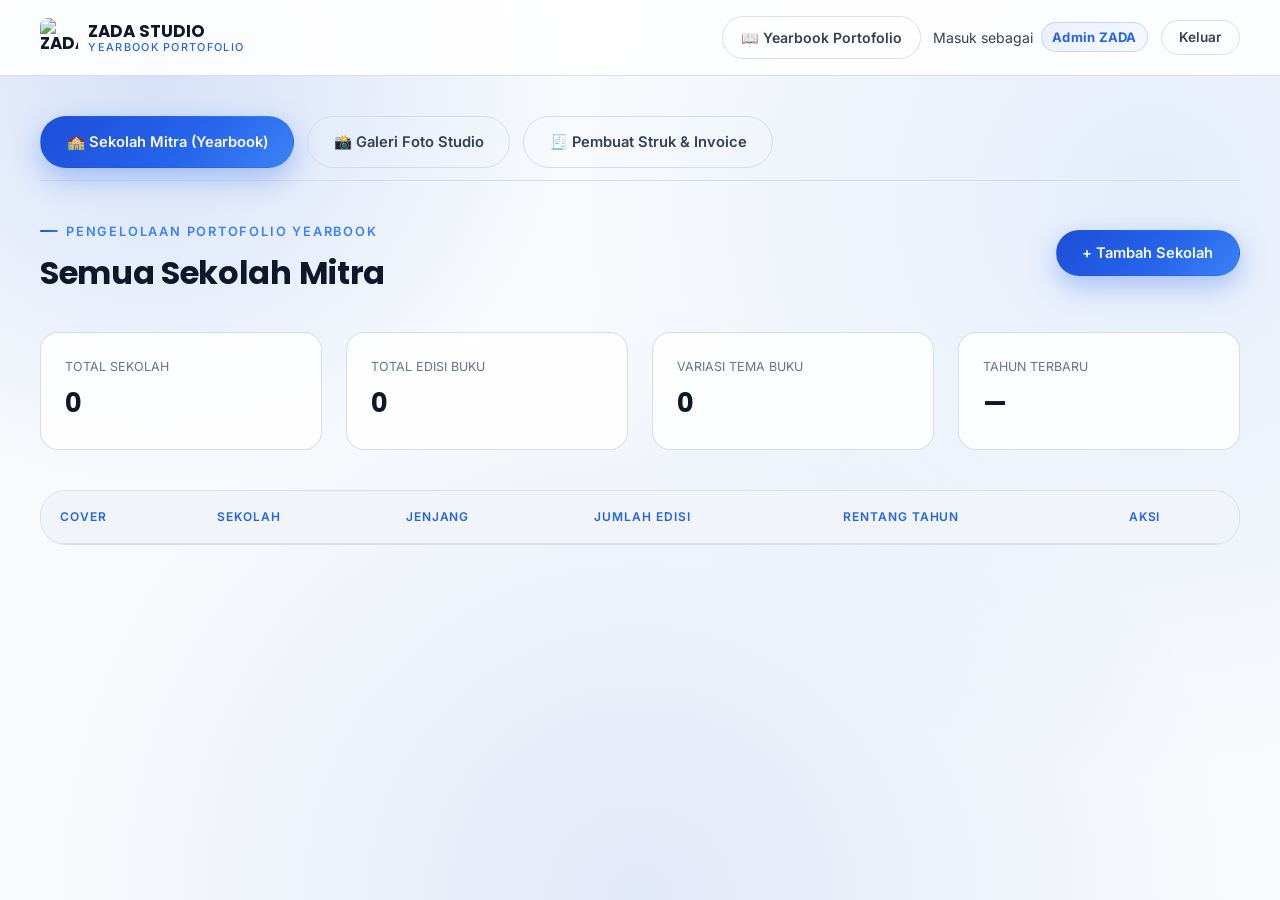
==== commit 944d72e1: "feat: implement admin dashboard and auth system Add admin portal files, CSS system, and environment " ====
--- a/admin-dashboard.html
+++ b/admin-dashboard.html
@@ -17,13 +17,16 @@
 <div class="scroll-progress" id="scrollProgress"></div>
 
 <header class="admin-top">
-  <div class="container" style="display: flex; align-items: center; justify-content: space-between;">
-    <a href="index.html" class="brand">
+  <div class="container" style="display: flex; align-items: center; justify-content: space-between; flex-wrap: wrap; gap: 0.8rem;">
+    <a href="yearbook.html" class="brand" title="Ke Katalog Yearbook">
       <img src="zadastudio.png" alt="ZADA STUDIO Logo" class="navbar__brand-mark" />
-      <span>ZADA STUDIO<small>Dashboard Yearbook</small></span>
+      <span>ZADA STUDIO<small>Yearbook Portofolio</small></span>
     </a>
-    <div class="admin-user" style="display: flex; align-items: center; gap: 1rem;">
-      <span style="font-size: 0.88rem; color: var(--color-text-dim);">Masuk sebagai <strong style="color: #fff;">Admin ZADA</strong></span>
+    <div class="admin-user" style="display: flex; align-items: center; gap: 0.8rem; flex-wrap: wrap;">
+      <a href="yearbook.html" class="btn btn-outline btn-sm" style="text-decoration: none; display: inline-flex; align-items: center; gap: 0.35rem;">
+        <span>📖 Yearbook Portofolio</span>
+      </a>
+      <span style="font-size: 0.88rem; color: var(--color-text-dim);">Masuk sebagai <strong>Admin ZADA</strong></span>
       <button class="btn btn-outline btn-sm" id="btn-logout">Keluar</button>
     </div>
   </div>
@@ -32,13 +35,16 @@
 <main class="admin-main">
   <div class="container">
     <!-- Admin Section Tabs -->
-    <div style="display: flex; gap: 0.8rem; margin-bottom: 2rem; border-bottom: 1px solid var(--glass-border); padding-bottom: 0.8rem;">
+    <div style="display: flex; gap: 0.8rem; margin-bottom: 2rem; border-bottom: 1px solid var(--glass-border); padding-bottom: 0.8rem; flex-wrap: wrap;">
       <button class="btn btn-primary" id="tab-btn-schools" style="gap: 0.5rem;">
         🏫 Sekolah Mitra (Yearbook)
       </button>
       <button class="btn btn-outline" id="tab-btn-gallery" style="gap: 0.5rem;">
         📸 Galeri Foto Studio
       </button>
+      <a href="admin-invoice.html" class="btn btn-outline" style="gap: 0.5rem; text-decoration: none;">
+        🧾 Pembuat Struk &amp; Invoice
+      </a>
     </div>
 
     <!-- SECTION 1: SCHOOLS & YEARBOOK -->
@@ -54,7 +60,7 @@
       <div class="stat-cards">
         <div class="stat-card"><span>Total Sekolah</span><strong id="stat-schools">0</strong></div>
         <div class="stat-card"><span>Total Edisi Buku</span><strong id="stat-editions">0</strong></div>
-        <div class="stat-card"><span>Edisi Premium</span><strong id="stat-premium">0</strong></div>
+        <div class="stat-card"><span>Variasi Tema Buku</span><strong id="stat-themes">0</strong></div>
         <div class="stat-card"><span>Tahun Terbaru</span><strong id="stat-year">—</strong></div>
       </div>
 
@@ -119,7 +125,6 @@
         <button class="btn btn-sm btn-outline gal-filter-btn" data-cat="portrait">👤 Portrait</button>
         <button class="btn btn-sm btn-outline gal-filter-btn" data-cat="pasfoto">💼 Pas Foto</button>
         <button class="btn btn-sm btn-outline gal-filter-btn" data-cat="produk">📦 Produk</button>
-        <button class="btn btn-sm btn-outline gal-filter-btn" data-cat="photobooth">📸 Photobooth</button>
       </div>
 
       <div class="table-shell">
@@ -170,6 +175,21 @@
           </select>
         </div>
         <div class="field full">
+          <label for="s-themes">Tema Buku Tahunan</label>
+          <input type="text" id="s-themes" placeholder="mis. Vintage Retro, Casual Streetwear, Cyberpunk Neo" />
+          <p class="field-hint">💡 Masukkan satu atau beberapa tema buku tahunan (pisahkan dengan koma jika ada lebih dari 1 tema).</p>
+          <div id="school-theme-suggestions" style="margin-top: 0.4rem; display: flex; flex-wrap: wrap; gap: 0.35rem;">
+            <button type="button" class="btn btn-sm btn-outline btn-quick-school-theme" data-theme="Vintage Retro">+ Vintage Retro</button>
+            <button type="button" class="btn btn-sm btn-outline btn-quick-school-theme" data-theme="Casual Streetwear">+ Casual Streetwear</button>
+            <button type="button" class="btn btn-sm btn-outline btn-quick-school-theme" data-theme="Cyberpunk Neo">+ Cyberpunk Neo</button>
+            <button type="button" class="btn btn-sm btn-outline btn-quick-school-theme" data-theme="Classic Editorial">+ Classic Editorial</button>
+            <button type="button" class="btn btn-sm btn-outline btn-quick-school-theme" data-theme="Korean Aesthetic">+ Korean Aesthetic</button>
+            <button type="button" class="btn btn-sm btn-outline btn-quick-school-theme" data-theme="Monochrome Studio">+ Monochrome Studio</button>
+            <button type="button" class="btn btn-sm btn-outline btn-quick-school-theme" data-theme="Pop Art Pastel">+ Pop Art Pastel</button>
+            <button type="button" class="btn btn-sm btn-outline btn-quick-school-theme" data-theme="Old Money Classic">+ Old Money Classic</button>
+          </div>
+        </div>
+        <div class="field full">
           <label for="s-cover-input">Sampul (Media)</label>
           <div class="cover-upload">
             <div class="cover-upload-preview" id="s-cover-preview">?</div>
@@ -209,7 +229,7 @@
         <thead>
           <tr>
             <th>Tahun</th>
-            <th>Kategori</th>
+            <th>Tema Buku Tahunan</th>
             <th>Siswa</th>
             <th>Flipbook</th>
             <th>Aksi</th>
@@ -232,27 +252,40 @@
       <input type="hidden" id="e-id" />
       <div class="form-grid">
         <div class="field">
-          <label for="e-year">Tahun</label>
+          <label for="e-year">Tahun Edisi <span style="color:#f87171;">*</span></label>
           <input type="number" id="e-year" min="2000" max="2100" required />
         </div>
         <div class="field">
-          <label for="e-category">Kategori</label>
-          <select id="e-category" required>
-            <option value="Reguler">Reguler</option>
-            <option value="Premium">Premium</option>
-          </select>
-        </div>
-        <div class="field">
-          <label for="e-students">Jumlah Siswa</label>
+          <label for="e-students">Jumlah Siswa <span style="color:#f87171;">*</span></label>
           <input type="number" id="e-students" min="0" required />
         </div>
-        <div class="field">
-          <label for="e-flipbook">Tautan AnyFlip</label>
+        <div class="field full">
+          <label for="e-themes">Tema Buku Tahunan (Bisa Input Beberapa Tema) <span style="color:#f87171;">*</span></label>
+          <input type="text" id="e-themes" placeholder="mis. Vintage Retro, Casual Streetwear, Cyberpunk Neo" required />
+          <p class="field-hint">
+            💡 Masukkan satu atau <strong>beberapa tema buku manual</strong> untuk edisi ini (pisahkan dengan koma jika edisi memiliki lebih dari 1 tema).
+          </p>
+          <div id="theme-suggestions" style="margin-top: 0.5rem; display: flex; flex-wrap: wrap; gap: 0.4rem;">
+            <small style="color: var(--color-text-dim); display: inline-block; width: 100%; margin-bottom: 0.2rem;">Saran tema cepat (klik untuk menambahkan ke input):</small>
+            <button type="button" class="btn btn-sm btn-outline btn-quick-theme" data-theme="Vintage Retro">+ Vintage Retro</button>
+            <button type="button" class="btn btn-sm btn-outline btn-quick-theme" data-theme="Casual Streetwear">+ Casual Streetwear</button>
+            <button type="button" class="btn btn-sm btn-outline btn-quick-theme" data-theme="Cyberpunk Neo">+ Cyberpunk Neo</button>
+            <button type="button" class="btn btn-sm btn-outline btn-quick-theme" data-theme="Classic Editorial">+ Classic Editorial</button>
+            <button type="button" class="btn btn-sm btn-outline btn-quick-theme" data-theme="Korean Aesthetic">+ Korean Aesthetic</button>
+            <button type="button" class="btn btn-sm btn-outline btn-quick-theme" data-theme="Monochrome Studio">+ Monochrome Studio</button>
+            <button type="button" class="btn btn-sm btn-outline btn-quick-theme" data-theme="Pop Art Pastel">+ Pop Art Pastel</button>
+            <button type="button" class="btn btn-sm btn-outline btn-quick-theme" data-theme="Old Money Classic">+ Old Money Classic</button>
+            <button type="button" class="btn btn-sm btn-outline btn-quick-theme" data-theme="Royal Navy Luxury">+ Royal Navy Luxury</button>
+            <button type="button" class="btn btn-sm btn-outline btn-quick-theme" data-theme="Earthy Nature">+ Earthy Nature</button>
+          </div>
+        </div>
+        <div class="field full">
+          <label for="e-flipbook">Tautan AnyFlip <span style="color:#f87171;">*</span></label>
           <input type="url" id="e-flipbook" placeholder="https://anyflip.com/..." required />
         </div>
         <div class="field full">
-          <label for="e-summary">Ringkasan Edisi</label>
-          <textarea id="e-summary" required></textarea>
+          <label for="e-summary">Ringkasan Konsep &amp; Tema Edisi</label>
+          <textarea id="e-summary" placeholder="Ceritakan tema, konsep busana, lokasi pemotretan, dan nuansa buku tahunan edisi ini..." required></textarea>
         </div>
       </div>
       <div class="modal-actions">
@@ -263,35 +296,72 @@
   </div>
 </div>
 
-<!-- Progress modal: 6-tahap alur kerja per sekolah -->
+<!-- Progress modal: 6-tahap alur kerja per sekolah & Laporan Tim ZADA -->
 <div class="modal-overlay" id="progress-overlay">
-  <div class="modal" style="width:min(640px, 100%);">
-    <h2>Kelola Progres — <span id="progress-school-name"></span></h2>
+  <div class="modal" style="width:min(720px, 100%); max-height: 90vh; overflow-y: auto;">
+    <h2>Kelola Progres &amp; Laporan Tim ZADA — <span id="progress-school-name"></span></h2>
     <p style="margin-top:-0.5rem;margin-bottom:1.2rem;color:var(--color-text-dim);font-size:0.88rem;">
-      Pilih tahap yang sedang berjalan. Klien akan melihat status ini di halaman Perkembangan setelah memasukkan kata sandi sekolah.
+      Atur tahap pengerjaan &amp; kirim laporan terkini dari Tim ZADA untuk menghubungkan komunikasi antara klien sekolah dan tim internal.
     </p>
     <form id="progress-form">
       <div class="stage-options" id="progress-stages"></div>
-      <div class="field" style="margin-top:1.2rem;">
+
+      <!-- Detail Penanggung Jawab & Status Kerjasama Tim ZADA -->
+      <div class="form-grid" style="margin-top: 1.2rem;">
+        <div class="field">
+          <label for="p-pic">Penanggung Jawab / PIC Tim ZADA <span style="color:#f87171;">*</span></label>
+          <input type="text" id="p-pic" placeholder="mis. M. Rizky (Lead Layout) / Tim Produksi ZADA" required />
+        </div>
+        <div class="field">
+          <label for="p-status-badge">Kondisi / Status Progres</label>
+          <select id="p-status-badge">
+            <option value="Lancar">🟢 Lancar (On Track)</option>
+            <option value="Revisi Klien">🟡 Perlu Revisi / Feedback Klien</option>
+            <option value="Menunggu Bahan">🔵 Menunggu Foto / Materi Klien</option>
+            <option value="Proses Cetak">🟠 Tahap Cetak &amp; Finishing</option>
+            <option value="Kendala">🔴 Ada Kendala / Delay</option>
+          </select>
+        </div>
+      </div>
+
+      <div class="field" style="margin-top:1rem;">
         <label class="checkbox-field">
           <input type="checkbox" id="p-print" />
           <span>Sekolah memesan paket cetak fisik (aktifkan tahap Publikasi Cetakan)</span>
         </label>
       </div>
-      <div class="field" style="margin-top:0.8rem;">
+      <div class="field" style="margin-top:0.6rem;">
         <label class="checkbox-field">
           <input type="checkbox" id="p-completed" />
-          <span>Tandai seluruh proses selesai (termasuk tahap Pengarsipan) &mdash; klien akan melihat status "Selesai" penuh</span>
+          <span>Tandai seluruh proses selesai (termasuk tahap Pengarsipan) &mdash; status "Selesai" penuh</span>
         </label>
       </div>
+
+      <div class="field" style="margin-top:1rem;">
+        <label for="p-note">Catatan / Pesan Utama untuk Klien (Tampil di Portal Klien)</label>
+        <textarea id="p-note" rows="2" placeholder="mis. Draf revisi ke-2 bab kelas 12 IPA telah dikirimkan via drive. Mohon ditinjau oleh panitia."></textarea>
+      </div>
+
       <div class="field" style="margin-top:0.8rem;">
-        <label for="p-note">Catatan untuk klien (opsional)</label>
-        <textarea id="p-note" placeholder="mis. Draf revisi ke-2 sedang dikirim ke pihak sekolah."></textarea>
-      </div>
-      <p class="field-hint" id="p-updated" style="margin-top:0.6rem;"></p>
+        <label for="p-team-report">Laporan &amp; Log Internal Tim ZADA (Penghubung Klien &amp; Tim)</label>
+        <textarea id="p-team-report" rows="3" placeholder="Tuliskan laporan detail progres kerja dari tim ZADA (mis. Tim fotografer telah mengunggah 500 foto mentah, layout disetujui wali kelas, dll)..."></textarea>
+      </div>
+
+      <!-- Riwayat Laporan Log Tim ZADA -->
+      <div style="margin-top: 1.2rem; padding-top: 1rem; border-top: 1px solid var(--glass-border);">
+        <h3 style="font-size: 0.95rem; font-weight: 600; color: var(--color-text); margin-bottom: 0.6rem; display: flex; align-items: center; justify-content: space-between;">
+          <span>📋 Riwayat Laporan &amp; Log Tim ZADA</span>
+          <span id="p-log-count" style="font-size:0.78rem; font-weight:normal; color:var(--color-text-dim);">0 Laporan Recorded</span>
+        </h3>
+        <div id="p-report-history" class="team-report-history-container">
+          <p style="font-size: 0.82rem; color: var(--color-text-dim); font-style: italic;">Belum ada riwayat laporan tersimpan.</p>
+        </div>
+      </div>
+
+      <p class="field-hint" id="p-updated" style="margin-top:0.8rem;"></p>
       <div class="modal-actions">
         <button type="button" class="btn btn-outline" id="btn-progress-cancel">Batal</button>
-        <button type="submit" class="btn btn-primary">Simpan Progres</button>
+        <button type="submit" class="btn btn-primary">Simpan Progres &amp; Kirim Laporan</button>
       </div>
     </form>
   </div>
@@ -318,7 +388,6 @@
             <option value="portrait">👤 Personal Portrait &amp; Self Photo</option>
             <option value="pasfoto">💼 Pas Foto &amp; Profile Look</option>
             <option value="produk">📦 Foto Produk &amp; Commercial</option>
-            <option value="photobooth">📸 Photobooth Fun Strip</option>
           </select>
         </div>
 
--- a/css/style.css
+++ b/css/style.css
@@ -272,6 +272,11 @@
     var(--color-bg);
 }
 
+html {
+  scroll-behavior: smooth;
+  scroll-padding-top: 85px;
+}
+
 img { max-width: 100%; display: block; }
 a { color: inherit; text-decoration: none; }
 ul { list-style: none; margin: 0; padding: 0; }
@@ -506,12 +511,18 @@
 }
 .loader__word b { color: var(--accent-300); font-weight: 600; }
 
-@keyframes bladeBreathe {
-  0%, 100% { transform: rotate(0deg) scale(1); }
-  50% { transform: rotate(12deg) scale(0.93); }
+@keyframes apertureRotate {
+  0% { transform: rotate(0deg); }
+  100% { transform: rotate(360deg); }
+}
+.aperture--loading {
+  display: inline-flex;
+  align-items: center;
+  justify-content: center;
+  animation: apertureRotate 2.5s linear infinite;
 }
 .aperture--loading .aperture-blade {
-  animation: bladeBreathe 1.6s ease-in-out infinite;
+  transition: all 0.3s ease;
 }
 
 /* ==========================================================================
@@ -665,39 +676,77 @@
 }
 
 .nav-links, .navbar__links {
+  position: relative;
   display: flex;
   align-items: center;
   gap: var(--space-lg);
+}
+
+/* Sliding Floating Underline Indicator with Transform & Width Transition */
+.nav-indicator {
+  position: absolute;
+  bottom: 0px;
+  left: 0;
+  height: 2.5px;
+  background: var(--gradient-brand);
+  border-radius: 3px;
+  pointer-events: none;
+  opacity: 0;
+  z-index: 2;
+  will-change: transform, width, opacity;
+  transition: transform 0.35s cubic-bezier(0.25, 1, 0.5, 1),
+              width 0.35s cubic-bezier(0.25, 1, 0.5, 1),
+              opacity 0.2s ease;
+  box-shadow: 0 0 10px rgba(37, 99, 235, 0.5);
+}
+
+[data-theme="dark"] .nav-indicator {
+  background: linear-gradient(90deg, #3b82f6, #60a5fa);
+  box-shadow: 0 0 12px rgba(96, 165, 250, 0.7);
 }
 
 .nav-links a, .navbar__link {
   position: relative;
   font-size: 0.92rem;
   color: var(--color-text-dim);
-  padding-block: 0.3rem;
+  padding-block: 0.35rem;
   font-weight: 500;
   transition: color var(--dur-fast) ease;
 }
 
-.nav-links a::after, .navbar__link::after {
+/* Fallback for mobile drawer or when indicator element is not present */
+.navbar__mobile a {
+  position: relative;
+}
+
+.navbar__mobile a::after {
   content: "";
   position: absolute;
   left: 0; bottom: -2px;
   width: 0%;
-  height: 2px;
+  height: 2.5px;
   background: var(--gradient-brand);
-  border-radius: 2px;
-  transition: width var(--dur-fast) var(--ease-out);
-}
-
-.nav-links a:hover, .navbar__link:hover,
+  border-radius: 3px;
+  transition: width 0.28s var(--ease-out);
+}
+
+.navbar__mobile a.is-active::after,
+.navbar__mobile a.active::after {
+  width: 100%;
+}
+
+.nav-links a:hover, .navbar__link:hover {
+  color: var(--color-text);
+}
+
 .nav-links a.active, .navbar__link.is-active {
-  color: var(--color-text);
-}
-
-.nav-links a:hover::after, .navbar__link:hover::after,
-.nav-links a.active::after, .navbar__link.is-active::after {
-  width: 100%;
+  color: var(--accent-500, #2563eb);
+  font-weight: 600;
+}
+
+[data-theme="dark"] .nav-links a.active,
+[data-theme="dark"] .navbar__link.is-active {
+  color: #ffffff;
 }
 
 .nav-cta {
@@ -916,23 +965,30 @@
   margin-top: 1.25rem;
   display: inline-flex;
   align-items: center;
-  gap: 0.45rem;
-  padding: 0.35rem 0.85rem;
+  gap: 0.5rem;
+  padding: 0.35rem 0.9rem;
   border-radius: var(--radius-pill);
-  background: rgba(10, 15, 30, 0.85);
-  border: 1px solid var(--glass-border);
+  background: var(--pill-bg, rgba(37, 99, 235, 0.08));
+  border: 1px solid var(--pill-border, rgba(37, 99, 235, 0.2));
+  color: var(--accent-500, #2563eb);
+  font-size: var(--fs-small);
+  font-weight: 600;
+  letter-spacing: 0.05em;
+  text-transform: uppercase;
+}
+
+[data-theme="dark"] .hero-logo-card__badge {
+  background: rgba(37, 99, 235, 0.15);
+  border-color: rgba(59, 130, 246, 0.3);
   color: var(--accent-300);
-  font-size: 0.78rem;
-  font-weight: 700;
-  letter-spacing: 0.04em;
 }
 
 .hero-logo-card__dot {
   width: 7px;
   height: 7px;
   border-radius: 50%;
-  background: #60a5fa;
-  box-shadow: 0 0 8px #60a5fa;
+  background: var(--accent-500, #2563eb);
+  box-shadow: 0 0 8px var(--accent-500, #2563eb);
 }
 
 .hero__bg {
@@ -1234,24 +1290,151 @@
 
 .field input, .field select, .field textarea {
   width: 100%;
-  padding: 0.75rem 1rem;
+  padding: 0.68rem 0.95rem;
   border-radius: var(--radius-sm);
-  background: rgba(15, 23, 42, 0.7);
+  background: var(--color-surface);
   border: 1px solid var(--glass-border);
+  color: var(--color-text);
+  font-family: inherit;
+  font-size: 0.9rem;
+  outline: none;
+  transition: border-color var(--dur-fast) ease, box-shadow var(--dur-fast) ease, background-color var(--dur-fast) ease;
+}
+
+[data-theme="dark"] .field input,
+[data-theme="dark"] .field select,
+[data-theme="dark"] .field textarea {
+  background: rgba(15, 23, 42, 0.75);
   color: #fff;
-  font-size: 0.92rem;
+}
+
+.field input:focus, .field select:focus, .field textarea:focus {
+  border-color: var(--accent-500);
+  box-shadow: 0 0 0 3px rgba(37, 99, 235, 0.2);
+}
+
+/* ==========================================================================
+   GLOBAL PROPORTIONAL SELECT & DROPDOWN SYSTEM
+   ========================================================================== */
+select,
+.field select,
+.form-control select,
+select.form-control,
+.toolbar select,
+.invoice-form-card select,
+.modal select {
+  width: 100%;
+  min-height: 42px;
+  padding: 0.58rem 2.4rem 0.58rem 0.85rem;
+  border-radius: var(--radius-sm, 8px);
+  background-color: var(--color-surface, #ffffff);
+  background-image: url("data:image/svg+xml,%3Csvg xmlns='http://www.w3.org/2000/svg' fill='none' viewBox='0 0 24 24' stroke='%232563eb' stroke-width='2.2'%3E%3Cpath stroke-linecap='round' stroke-linejoin='round' d='m19 9-7 7-7-7'/%3E%3C/svg%3E");
+  background-repeat: no-repeat;
+  background-position: calc(100% - 0.85rem) center;
+  background-size: 14px 14px;
+  border: 1px solid var(--glass-border, rgba(203, 213, 225, 0.8));
+  color: var(--color-text, #0f172a);
+  font-family: inherit;
+  font-size: 0.88rem;
+  font-weight: 500;
+  line-height: 1.45;
+  cursor: pointer;
+  appearance: none;
+  -webkit-appearance: none;
+  -moz-appearance: none;
+  transition: all var(--dur-fast, 0.2s) cubic-bezier(0.16, 1, 0.3, 1);
+  box-shadow: 0 1px 2px rgba(0, 0, 0, 0.03);
+}
+
+select:hover,
+.field select:hover,
+.form-control select:hover,
+select.form-control:hover,
+.toolbar select:hover,
+.invoice-form-card select:hover,
+.modal select:hover {
+  border-color: var(--accent-400, #60a5fa);
+  box-shadow: 0 2px 8px rgba(37, 99, 235, 0.1);
+}
+
+select:focus,
+.field select:focus,
+.form-control select:focus,
+select.form-control:focus,
+.toolbar select:focus,
+.invoice-form-card select:focus,
+.modal select:focus {
   outline: none;
-  transition: border-color var(--dur-fast) ease, box-shadow var(--dur-fast) ease;
-}
-
-.field input:focus, .field select:focus, .field textarea:focus {
-  border-color: var(--accent-400);
-  box-shadow: 0 0 0 3px rgba(59,130,246,0.25);
-}
-
-.field select option {
-  background: var(--color-primary);
-  color: #fff;
+  border-color: var(--accent-500, #2563eb);
+  box-shadow: 0 0 0 3px rgba(37, 99, 235, 0.22);
+}
+
+/* Dark Mode Select Rules */
+[data-theme="dark"] select,
+[data-theme="dark"] .field select,
+[data-theme="dark"] .form-control select,
+[data-theme="dark"] select.form-control,
+[data-theme="dark"] .toolbar select,
+[data-theme="dark"] .invoice-form-card select,
+[data-theme="dark"] .modal select {
+  background-color: rgba(15, 23, 42, 0.82);
+  border-color: var(--glass-border, rgba(255, 255, 255, 0.14));
+  color: #f8fafc;
+  background-image: url("data:image/svg+xml,%3Csvg xmlns='http://www.w3.org/2000/svg' fill='none' viewBox='0 0 24 24' stroke='%2360a5fa' stroke-width='2.2'%3E%3Cpath stroke-linecap='round' stroke-linejoin='round' d='m19 9-7 7-7-7'/%3E%3C/svg%3E");
+}
+
+[data-theme="dark"] select:hover,
+[data-theme="dark"] .field select:hover,
+[data-theme="dark"] .form-control select:hover,
+[data-theme="dark"] select.form-control:hover,
+[data-theme="dark"] .toolbar select:hover,
+[data-theme="dark"] .invoice-form-card select:hover,
+[data-theme="dark"] .modal select:hover {
+  border-color: var(--accent-400, #60a5fa);
+  background-color: rgba(15, 23, 42, 0.95);
+  box-shadow: 0 2px 10px rgba(0, 0, 0, 0.35);
+}
+
+[data-theme="dark"] select:focus,
+[data-theme="dark"] .field select:focus,
+[data-theme="dark"] .form-control select:focus,
+[data-theme="dark"] select.form-control:focus,
+[data-theme="dark"] .toolbar select:focus,
+[data-theme="dark"] .invoice-form-card select:focus,
+[data-theme="dark"] .modal select:focus {
+  border-color: var(--accent-400, #60a5fa);
+  box-shadow: 0 0 0 3px rgba(96, 165, 250, 0.25);
+}
+
+/* Select Option & Optgroup Styling */
+select option,
+.field select option,
+.toolbar select option {
+  background: var(--color-surface, #ffffff);
+  color: var(--color-text, #0f172a);
+  padding: 0.6rem 0.85rem;
+  font-size: 0.88rem;
+}
+
+[data-theme="dark"] select option,
+[data-theme="dark"] .field select option,
+[data-theme="dark"] .toolbar select option {
+  background: #0f172a;
+  color: #f8fafc;
+}
+
+select optgroup {
+  font-weight: 700;
+  color: var(--accent-500, #2563eb);
+  background: var(--color-surface, #ffffff);
+  font-size: 0.8rem;
+  padding: 0.45rem 0.5rem;
+  letter-spacing: 0.04em;
+}
+
+[data-theme="dark"] select optgroup {
+  color: var(--accent-300, #93c5fd);
+  background: #0b1120;
 }
 
 .result-bar, .result-count {
@@ -1491,7 +1674,8 @@
   flex-direction: column;
   gap: var(--space-xs);
   flex: 1;
-  background: rgba(15, 23, 42, 0.5);
+  background: transparent;
+  border-top: 1px solid var(--glass-border);
 }
 
 .card-body p {
@@ -1512,6 +1696,113 @@
   display: inline-flex;
   align-items: center;
   gap: 0.3rem;
+}
+
+/* Theme Chips & Theme Badge UI */
+.theme-disclaimer-card {
+  background: var(--gradient-brand-soft);
+  border: 1px solid rgba(37, 99, 235, 0.25);
+  border-radius: var(--radius-md);
+  padding: 1rem 1.35rem;
+  margin-bottom: 1.6rem;
+  display: flex;
+  align-items: flex-start;
+  gap: 0.9rem;
+  backdrop-filter: blur(12px);
+  -webkit-backdrop-filter: blur(12px);
+  box-shadow: 0 4px 20px rgba(37, 99, 235, 0.06);
+}
+
+.theme-disclaimer-card__icon {
+  font-size: 1.35rem;
+  line-height: 1;
+  flex-shrink: 0;
+  margin-top: 2px;
+}
+
+.theme-disclaimer-card__text {
+  font-size: 0.88rem;
+  color: var(--color-text-dim);
+  line-height: 1.55;
+}
+
+.theme-disclaimer-card__text strong {
+  color: var(--color-text);
+  font-weight: 600;
+}
+
+.card-themes-wrap {
+  display: flex;
+  flex-direction: column;
+  gap: 0.35rem;
+  margin-bottom: 0.35rem;
+}
+
+.card-themes-label {
+  display: flex;
+  align-items: center;
+  justify-content: space-between;
+  font-size: 0.75rem;
+  font-weight: 600;
+  color: var(--color-muted);
+  text-transform: uppercase;
+  letter-spacing: 0.04em;
+}
+
+.card-themes-chips {
+  display: flex;
+  flex-wrap: wrap;
+  gap: 0.35rem;
+}
+
+.theme-chip {
+  display: inline-flex;
+  align-items: center;
+  gap: 0.25rem;
+  padding: 0.22rem 0.6rem;
+  border-radius: var(--radius-pill);
+  font-size: 0.74rem;
+  font-weight: 600;
+  background: rgba(37, 99, 235, 0.09);
+  color: var(--accent-400);
+  border: 1px solid rgba(37, 99, 235, 0.2);
+  line-height: 1.3;
+}
+
+.theme-chip--more {
+  background: var(--glass-bg);
+  color: var(--color-muted);
+  border-color: var(--glass-border);
+}
+
+.multi-theme-badge {
+  font-size: 0.72rem;
+  font-weight: 700;
+  color: #10b981;
+  background: rgba(16, 185, 129, 0.12);
+  padding: 0.15rem 0.5rem;
+  border-radius: var(--radius-pill);
+  border: 1px solid rgba(16, 185, 129, 0.25);
+}
+
+.pill-theme {
+  background: rgba(37, 99, 235, 0.12);
+  border-color: rgba(37, 99, 235, 0.3);
+  color: var(--accent-300);
+  font-weight: 600;
+}
+
+.btn-quick-theme {
+  padding: 0.25rem 0.6rem;
+  font-size: 0.75rem;
+  border-radius: var(--radius-pill);
+  transition: all 0.15s ease;
+}
+
+.btn-quick-theme:hover {
+  background: rgba(37, 99, 235, 0.2);
+  border-color: var(--accent-400);
+  color: #fff;
 }
 
 .empty-state {
@@ -1612,9 +1903,80 @@
    ========================================================================== */
 
 .band {
-  background: linear-gradient(180deg, rgba(15, 23, 42, 0.6) 0%, rgba(10, 14, 26, 0.9) 100%);
+  background: var(--color-surface);
   border-block: 1px solid var(--glass-border);
   padding-block: var(--space-2xl);
+}
+
+[data-theme="dark"] .band {
+  background: linear-gradient(180deg, rgba(15, 23, 42, 0.6) 0%, rgba(10, 14, 26, 0.9) 100%);
+}
+
+.workflow-grid {
+  display: grid;
+  grid-template-columns: repeat(5, 1fr);
+  gap: 1.25rem;
+  margin-top: var(--space-lg);
+}
+
+@media (max-width: 1024px) {
+  .workflow-grid {
+    grid-template-columns: repeat(3, 1fr);
+  }
+}
+
+@media (max-width: 640px) {
+  .workflow-grid {
+    grid-template-columns: 1fr;
+  }
+}
+
+.workflow-card {
+  background: var(--color-surface);
+  border: 1px solid var(--glass-border);
+  border-radius: var(--radius-md);
+  padding: 1.5rem 1.25rem;
+  backdrop-filter: blur(12px);
+  -webkit-backdrop-filter: blur(12px);
+  transition: transform var(--dur-fast) ease, border-color var(--dur-fast) ease, box-shadow var(--dur-fast) ease;
+  position: relative;
+  display: flex;
+  flex-direction: column;
+}
+
+.workflow-card:hover {
+  transform: translateY(-4px);
+  border-color: var(--glass-border-hover);
+  box-shadow: var(--shadow-soft);
+}
+
+.workflow-card__number {
+  font-size: 0.82rem;
+  font-weight: 700;
+  color: var(--accent-500);
+  background: var(--gradient-brand-soft);
+  width: 32px;
+  height: 32px;
+  border-radius: 8px;
+  display: flex;
+  align-items: center;
+  justify-content: center;
+  margin-bottom: 1rem;
+  border: 1px solid var(--glass-border);
+}
+
+.workflow-card h3 {
+  font-size: 1.1rem;
+  color: var(--color-text);
+  margin-bottom: 0.5rem;
+  font-weight: 600;
+}
+
+.workflow-card p {
+  font-size: 0.875rem;
+  color: var(--color-text-dim);
+  line-height: 1.5;
+  margin: 0;
 }
 
 .process {
@@ -2059,6 +2421,42 @@
   margin-bottom: var(--space-lg);
 }
 
+.admin-user {
+  display: flex;
+  align-items: center;
+  gap: 1rem;
+}
+
+.admin-user span {
+  font-size: 0.88rem;
+  color: var(--color-text-dim);
+  display: inline-flex;
+  align-items: center;
+  gap: 0.45rem;
+}
+
+.admin-user strong,
+.admin-user-badge {
+  color: var(--accent-500, #2563eb);
+  background: var(--gradient-brand-soft);
+  border: 1px solid rgba(37, 99, 235, 0.22);
+  padding: 0.2rem 0.65rem;
+  border-radius: var(--radius-pill);
+  font-weight: 700;
+  font-size: 0.82rem;
+  display: inline-flex;
+  align-items: center;
+  gap: 0.35rem;
+  letter-spacing: 0.02em;
+}
+
+[data-theme="dark"] .admin-user strong,
+[data-theme="dark"] .admin-user-badge {
+  color: var(--accent-300, #93c5fd);
+  background: rgba(37, 99, 235, 0.15);
+  border-color: rgba(96, 165, 250, 0.35);
+}
+
 .admin-head {
   display: flex;
   align-items: center;
@@ -2117,10 +2515,207 @@
   padding: 1rem 1.2rem;
   border-bottom: 1px solid var(--glass-border);
   color: var(--color-text-dim);
+  vertical-align: middle;
 }
 
 tr:hover td {
   background: rgba(255,255,255,0.02);
+}
+
+/* ==========================================================================
+   AESTHETIC COVER THUMBNAILS & ACTION BUTTONS
+   ========================================================================== */
+
+.school-cover-thumb {
+  width: 52px;
+  height: 68px; /* 3:4 book cover aspect ratio */
+  border-radius: 10px;
+  overflow: hidden;
+  position: relative;
+  border: 1px solid rgba(255, 255, 255, 0.16);
+  box-shadow: 0 4px 12px rgba(0, 0, 0, 0.35);
+  background: var(--glass-bg);
+  display: flex;
+  align-items: center;
+  justify-content: center;
+  transition: transform 0.25s cubic-bezier(0.34, 1.56, 0.64, 1), box-shadow 0.25s ease, border-color 0.25s ease;
+  flex-shrink: 0;
+}
+
+.school-cover-thumb img {
+  width: 100%;
+  height: 100%;
+  object-fit: cover;
+  display: block;
+  transition: transform 0.3s ease;
+}
+
+.school-cover-thumb--gradient {
+  font-weight: 700;
+  font-size: 1.25rem;
+  color: #ffffff;
+  text-shadow: 0 2px 4px rgba(0, 0, 0, 0.4);
+}
+
+.school-cover-thumb:hover {
+  transform: scale(1.1) translateY(-2px);
+  box-shadow: 0 8px 22px rgba(59, 130, 246, 0.35);
+  border-color: rgba(96, 165, 250, 0.6);
+}
+
+.school-cover-thumb:hover img {
+  transform: scale(1.06);
+}
+
+.school-name-cell {
+  font-size: 0.95rem;
+  color: var(--color-text);
+  font-weight: 600;
+  letter-spacing: -0.01em;
+}
+
+.badge-count {
+  display: inline-flex;
+  align-items: center;
+  justify-content: center;
+  min-width: 28px;
+  height: 28px;
+  padding: 0 8px;
+  border-radius: 20px;
+  background: rgba(255, 255, 255, 0.08);
+  border: 1px solid rgba(255, 255, 255, 0.12);
+  font-weight: 600;
+  font-size: 0.82rem;
+  color: var(--color-text);
+}
+
+.year-range-text {
+  font-family: var(--font-mono, monospace);
+  font-size: 0.82rem;
+  color: var(--color-text-dim);
+}
+
+/* Action buttons container */
+.row-actions {
+  display: flex;
+  align-items: center;
+  gap: 0.45rem;
+  flex-wrap: wrap;
+}
+
+/* Aesthetic Action Button Base */
+.btn-action {
+  display: inline-flex;
+  align-items: center;
+  gap: 0.38rem;
+  padding: 0.45rem 0.8rem;
+  font-size: 0.78rem;
+  font-weight: 600;
+  border-radius: 8px;
+  border: 1px solid rgba(255, 255, 255, 0.1);
+  background: rgba(255, 255, 255, 0.05);
+  color: var(--color-text);
+  cursor: pointer;
+  transition: all 0.2s cubic-bezier(0.16, 1, 0.3, 1);
+  white-space: nowrap;
+  backdrop-filter: blur(8px);
+  line-height: 1;
+}
+
+.btn-action__icon {
+  font-size: 0.85rem;
+  line-height: 1;
+  display: inline-block;
+  transition: transform 0.2s ease;
+}
+
+.btn-action:hover {
+  transform: translateY(-2px);
+  box-shadow: 0 6px 16px rgba(0, 0, 0, 0.3);
+}
+
+.btn-action:hover .btn-action__icon {
+  transform: scale(1.2);
+}
+
+.btn-action:active {
+  transform: translateY(0);
+}
+
+/* Specific Aesthetic Tints */
+/* 1. Editions Button (Blue Theme) */
+.btn-action--editions {
+  background: rgba(59, 130, 246, 0.12);
+  border-color: rgba(59, 130, 246, 0.3);
+  color: #93c5fd;
+}
+.btn-action--editions:hover {
+  background: rgba(59, 130, 246, 0.28);
+  border-color: #3b82f6;
+  color: #ffffff;
+  box-shadow: 0 4px 14px rgba(59, 130, 246, 0.35);
+}
+
+/* 2. Progress Button (Emerald Theme) */
+.btn-action--progress {
+  background: rgba(16, 185, 129, 0.12);
+  border-color: rgba(16, 185, 129, 0.3);
+  color: #6ee7b7;
+}
+.btn-action--progress:hover {
+  background: rgba(16, 185, 129, 0.28);
+  border-color: #10b981;
+  color: #ffffff;
+  box-shadow: 0 4px 14px rgba(16, 185, 129, 0.35);
+}
+
+/* 3. Edit Button (Amber Theme) */
+.btn-action--edit {
+  background: rgba(245, 158, 11, 0.12);
+  border-color: rgba(245, 158, 11, 0.3);
+  color: #fcd34d;
+}
+.btn-action--edit:hover {
+  background: rgba(245, 158, 11, 0.28);
+  border-color: #f59e0b;
+  color: #ffffff;
+  box-shadow: 0 4px 14px rgba(245, 158, 11, 0.35);
+}
+
+/* 4. Delete Button (Rose/Red Theme) */
+.btn-action--delete {
+  background: rgba(239, 68, 68, 0.12);
+  border-color: rgba(239, 68, 68, 0.3);
+  color: #fca5a5;
+}
+.btn-action--delete:hover {
+  background: rgba(239, 68, 68, 0.28);
+  border-color: #ef4444;
+  color: #ffffff;
+  box-shadow: 0 4px 14px rgba(239, 68, 68, 0.35);
+}
+
+.flipbook-link {
+  display: inline-flex;
+  align-items: center;
+  gap: 0.3rem;
+  padding: 0.35rem 0.65rem;
+  border-radius: 6px;
+  background: rgba(96, 165, 250, 0.1);
+  border: 1px solid rgba(96, 165, 250, 0.2);
+  color: #93c5fd !important;
+  font-family: var(--font-mono, monospace);
+  font-size: 0.78rem;
+  font-weight: 500;
+  text-decoration: none;
+  transition: all 0.2s ease;
+}
+
+.flipbook-link:hover {
+  background: rgba(96, 165, 250, 0.22);
+  border-color: #60a5fa;
+  color: #ffffff !important;
+  transform: translateX(2px);
 }
 
 /* Modal Overlay */
@@ -2763,3 +3358,943 @@
   }
 }
 
+/* ==========================================================================
+   TIM ZADA REPORT & PROGRESS CONNECTOR STYLES
+   ========================================================================== */
+
+.zada-team-card {
+  background: var(--glass-bg, rgba(255, 255, 255, 0.04));
+  border: 1px solid var(--glass-border, rgba(255, 255, 255, 0.12));
+  border-radius: 14px;
+  padding: 1.25rem 1.4rem;
+  margin-bottom: 1.8rem;
+  box-shadow: 0 8px 24px rgba(0, 0, 0, 0.2);
+  display: flex;
+  flex-direction: column;
+  gap: 1rem;
+}
+
+.zada-team-card__header {
+  display: flex;
+  align-items: center;
+  justify-content: space-between;
+  gap: 1rem;
+  flex-wrap: wrap;
+  padding-bottom: 0.85rem;
+  border-bottom: 1px solid var(--glass-border, rgba(255, 255, 255, 0.08));
+}
+
+.zada-team-card__pic {
+  display: flex;
+  align-items: center;
+  gap: 0.75rem;
+}
+
+.zada-avatar {
+  width: 42px;
+  height: 42px;
+  border-radius: 12px;
+  background: rgba(59, 130, 246, 0.15);
+  border: 1px solid rgba(59, 130, 246, 0.3);
+  display: flex;
+  align-items: center;
+  justify-content: center;
+  font-size: 1.2rem;
+  flex-shrink: 0;
+}
+
+.zada-team-card__pic strong {
+  display: block;
+  font-size: 0.8rem;
+  color: var(--color-text-dim, #94a3b8);
+  text-transform: uppercase;
+  letter-spacing: 0.04em;
+}
+
+.zada-team-card__pic p {
+  margin: 0;
+  font-weight: 700;
+  font-size: 0.98rem;
+  color: var(--color-text, #ffffff);
+}
+
+/* Badge Status Styles */
+.badge-status {
+  display: inline-flex;
+  align-items: center;
+  gap: 0.35rem;
+  padding: 0.38rem 0.8rem;
+  border-radius: 20px;
+  font-size: 0.78rem;
+  font-weight: 700;
+  letter-spacing: 0.02em;
+  line-height: 1;
+  white-space: nowrap;
+}
+
+.badge-status--green {
+  background: rgba(16, 185, 129, 0.15);
+  color: #34d399;
+  border: 1px solid rgba(16, 185, 129, 0.35);
+}
+
+.badge-status--yellow {
+  background: rgba(245, 158, 11, 0.15);
+  color: #fbbf24;
+  border: 1px solid rgba(245, 158, 11, 0.35);
+}
+
+.badge-status--blue {
+  background: rgba(59, 130, 246, 0.15);
+  color: #60a5fa;
+  border: 1px solid rgba(59, 130, 246, 0.35);
+}
+
+.badge-status--orange {
+  background: rgba(249, 115, 22, 0.15);
+  color: #fb923c;
+  border: 1px solid rgba(249, 115, 22, 0.35);
+}
+
+.badge-status--red {
+  background: rgba(239, 68, 68, 0.15);
+  color: #f87171;
+  border: 1px solid rgba(239, 68, 68, 0.35);
+}
+
+.zada-team-card__body, .zada-team-card__report {
+  background: rgba(0, 0, 0, 0.2);
+  border-radius: 10px;
+  padding: 0.85rem 1rem;
+  border: 1px solid rgba(255, 255, 255, 0.05);
+}
+
+.zada-team-card__body .eyebrow, .zada-team-card__report .eyebrow {
+  display: block;
+  font-size: 0.72rem;
+  font-weight: 700;
+  color: var(--accent-400, #60a5fa);
+  text-transform: uppercase;
+  margin-bottom: 0.35rem;
+  letter-spacing: 0.05em;
+}
+
+.zada-team-card__body p, .zada-team-card__report p {
+  margin: 0;
+  font-size: 0.9rem;
+  line-height: 1.5;
+  color: var(--color-text, #e2e8f0);
+}
+
+/* Report History Container & Cards */
+.team-report-history-container {
+  display: flex;
+  flex-direction: column;
+  gap: 0.75rem;
+  max-height: 280px;
+  overflow-y: auto;
+  padding-right: 0.3rem;
+}
+
+.team-report-history-container::-webkit-scrollbar {
+  width: 5px;
+}
+.team-report-history-container::-webkit-scrollbar-thumb {
+  background: rgba(255, 255, 255, 0.2);
+  border-radius: 3px;
+}
+
+.team-log-card {
+  background: rgba(255, 255, 255, 0.03);
+  border: 1px solid rgba(255, 255, 255, 0.08);
+  border-radius: 10px;
+  padding: 0.85rem 1rem;
+  display: flex;
+  flex-direction: column;
+  gap: 0.45rem;
+  transition: background 0.2s ease, border-color 0.2s ease;
+}
+
+.team-log-card:hover {
+  background: rgba(255, 255, 255, 0.06);
+  border-color: rgba(255, 255, 255, 0.16);
+}
+
+.team-log-card__head {
+  display: flex;
+  align-items: center;
+  justify-content: space-between;
+  gap: 0.5rem;
+  flex-wrap: wrap;
+}
+
+.team-log-card__stage {
+  font-weight: 700;
+  font-size: 0.88rem;
+  color: var(--color-text, #ffffff);
+}
+
+.team-log-card__time {
+  font-family: var(--font-mono, monospace);
+  font-size: 0.75rem;
+  color: var(--color-text-dim, #94a3b8);
+}
+
+.team-log-card__meta {
+  font-size: 0.8rem;
+  color: var(--color-text-dim, #cbd5e1);
+}
+
+.team-log-card__note, .team-log-card__report {
+  font-size: 0.83rem;
+  line-height: 1.45;
+  color: var(--color-text, #e2e8f0);
+  background: rgba(0, 0, 0, 0.25);
+  padding: 0.5rem 0.75rem;
+  border-radius: 6px;
+  border-left: 3px solid #3b82f6;
+}
+
+.team-log-card__report {
+  border-left-color: #10b981;
+}
+
+/* ==========================================================================
+   PROJECT PROGRESS TRACKER WIDGET STYLES
+   ========================================================================== */
+
+.progress-tracker-card {
+  background: var(--glass-bg, rgba(255, 255, 255, 0.04));
+  border: 1px solid var(--glass-border, rgba(255, 255, 255, 0.14));
+  border-radius: 20px;
+  padding: 1.8rem 2rem;
+  box-shadow: 0 16px 40px rgba(0, 0, 0, 0.35);
+  backdrop-filter: blur(16px);
+}
+
+.progress-tracker-card__top {
+  display: flex;
+  align-items: center;
+  justify-content: space-between;
+  gap: 1.2rem;
+  flex-wrap: wrap;
+  padding-bottom: 1.2rem;
+  border-bottom: 1px solid var(--glass-border, rgba(255, 255, 255, 0.1));
+  margin-bottom: 1.5rem;
+}
+
+.eyebrow-chip {
+  display: inline-block;
+  font-family: var(--font-mono, monospace);
+  font-size: 0.72rem;
+  font-weight: 700;
+  letter-spacing: 0.06em;
+  color: var(--accent-300, #93c5fd);
+  background: rgba(59, 130, 246, 0.12);
+  padding: 0.25rem 0.65rem;
+  border-radius: 12px;
+  border: 1px solid rgba(59, 130, 246, 0.25);
+  margin-bottom: 0.4rem;
+}
+
+.progress-tracker-card__header-title h3 {
+  margin: 0;
+  font-size: 1.2rem;
+  font-weight: 700;
+  color: var(--color-text, #ffffff);
+}
+
+.progress-tracker-card__select-wrap {
+  min-width: 280px;
+}
+
+.tracker-select {
+  width: 100%;
+  padding: 0.65rem 1rem;
+  border-radius: 12px;
+  background: rgba(15, 23, 42, 0.8);
+  border: 1px solid rgba(255, 255, 255, 0.18);
+  color: #ffffff;
+  font-weight: 600;
+  font-size: 0.9rem;
+  outline: none;
+  cursor: pointer;
+  transition: all 0.2s ease;
+}
+
+.tracker-select:hover, .tracker-select:focus {
+  border-color: var(--accent-400, #60a5fa);
+  box-shadow: 0 0 12px rgba(96, 165, 250, 0.25);
+}
+
+.tracker-live-summary {
+  display: flex;
+  align-items: center;
+  justify-content: space-between;
+  gap: 1.2rem;
+  flex-wrap: wrap;
+  background: rgba(0, 0, 0, 0.25);
+  border-radius: 14px;
+  padding: 1.2rem 1.4rem;
+  border: 1px solid rgba(255, 255, 255, 0.08);
+  margin-bottom: 1.2rem;
+}
+
+.tracker-project-level {
+  font-size: 0.75rem;
+  font-family: var(--font-mono, monospace);
+  color: var(--color-text-dim, #94a3b8);
+  letter-spacing: 0.05em;
+  font-weight: 600;
+}
+
+.tracker-live-summary__project-name h2 {
+  margin: 0.2rem 0 0;
+  font-size: 1.35rem;
+  color: var(--color-text, #ffffff);
+}
+
+.tracker-live-summary__status {
+  display: flex;
+  align-items: center;
+  gap: 0.75rem;
+  margin-top: 0.4rem;
+}
+
+.tracker-updated-tag {
+  font-size: 0.76rem;
+  font-family: var(--font-mono, monospace);
+  color: var(--color-text-dim, #94a3b8);
+}
+
+.tracker-live-summary__pic-box {
+  display: flex;
+  align-items: center;
+  gap: 0.75rem;
+  background: rgba(255, 255, 255, 0.04);
+  padding: 0.6rem 1rem;
+  border-radius: 10px;
+  border: 1px solid rgba(255, 255, 255, 0.08);
+}
+
+.pic-label {
+  display: block;
+  font-size: 0.7rem;
+  color: var(--color-text-dim, #94a3b8);
+}
+
+.tracker-notes-grid {
+  display: grid;
+  grid-template-columns: repeat(auto-fit, minmax(280px, 1fr));
+  gap: 1rem;
+  margin-bottom: 1.5rem;
+}
+
+.tracker-note-card {
+  padding: 0.9rem 1.1rem;
+  border-radius: 10px;
+  font-size: 0.88rem;
+  line-height: 1.5;
+}
+
+.tracker-note-card--client {
+  background: rgba(59, 130, 246, 0.1);
+  border: 1px solid rgba(59, 130, 246, 0.25);
+  color: #bfdbfe;
+}
+
+.tracker-note-card--team {
+  background: rgba(16, 185, 129, 0.1);
+  border: 1px solid rgba(16, 185, 129, 0.25);
+  color: #a7f3d0;
+}
+
+.tracker-note-card__label {
+  display: block;
+  font-size: 0.72rem;
+  font-weight: 700;
+  text-transform: uppercase;
+  letter-spacing: 0.04em;
+  margin-bottom: 0.3rem;
+}
+
+/* Milestones Grid */
+.tracker-milestones-wrapper {
+  margin-top: 1.5rem;
+  padding-top: 1.2rem;
+  border-top: 1px dashed rgba(255, 255, 255, 0.12);
+}
+
+.tracker-milestones-header {
+  display: flex;
+  align-items: center;
+  justify-content: space-between;
+  gap: 1rem;
+  flex-wrap: wrap;
+  margin-bottom: 1.2rem;
+}
+
+.tracker-milestones-header h4 {
+  margin: 0;
+  font-size: 1.05rem;
+  color: var(--color-text, #ffffff);
+}
+
+.tracker-stage-indicator {
+  font-size: 0.82rem;
+  color: var(--accent-300, #93c5fd);
+  background: rgba(59, 130, 246, 0.1);
+  padding: 0.3rem 0.75rem;
+  border-radius: 20px;
+  border: 1px solid rgba(59, 130, 246, 0.2);
+}
+
+.tracker-milestones-grid {
+  display: grid;
+  grid-template-columns: repeat(auto-fit, minmax(280px, 1fr));
+  gap: 1rem;
+}
+
+.tracker-milestone {
+  display: flex;
+  align-items: flex-start;
+  gap: 0.85rem;
+  background: rgba(255, 255, 255, 0.03);
+  border: 1px solid rgba(255, 255, 255, 0.08);
+  border-radius: 12px;
+  padding: 1rem 1.1rem;
+  transition: all 0.25s ease;
+  position: relative;
+}
+
+.tracker-milestone:hover {
+  background: rgba(255, 255, 255, 0.06);
+  transform: translateY(-2px);
+  border-color: rgba(255, 255, 255, 0.18);
+}
+
+.tracker-milestone--done {
+  border-color: rgba(16, 185, 129, 0.35);
+  background: rgba(16, 185, 129, 0.05);
+}
+
+.tracker-milestone--active {
+  border-color: rgba(59, 130, 246, 0.5);
+  background: rgba(59, 130, 246, 0.12);
+  box-shadow: 0 0 16px rgba(59, 130, 246, 0.2);
+}
+
+.tracker-milestone__icon-box {
+  width: 40px;
+  height: 40px;
+  border-radius: 10px;
+  background: rgba(255, 255, 255, 0.08);
+  display: flex;
+  align-items: center;
+  justify-content: center;
+  font-size: 1.1rem;
+  flex-shrink: 0;
+  position: relative;
+}
+
+.tracker-milestone--done .tracker-milestone__icon-box {
+  background: rgba(16, 185, 129, 0.25);
+  color: #34d399;
+  font-weight: bold;
+}
+
+.tracker-milestone--active .tracker-milestone__icon-box {
+  background: rgba(59, 130, 246, 0.3);
+  color: #60a5fa;
+  animation: pulseGlow 2s infinite alternate;
+}
+
+@keyframes pulseGlow {
+  0% { box-shadow: 0 0 4px rgba(59, 130, 246, 0.3); }
+  100% { box-shadow: 0 0 14px rgba(59, 130, 246, 0.7); }
+}
+
+.tracker-milestone__num {
+  position: absolute;
+  top: -4px;
+  right: -4px;
+  width: 16px;
+  height: 16px;
+  border-radius: 50%;
+  background: #1e293b;
+  border: 1px solid rgba(255, 255, 255, 0.2);
+  font-size: 0.65rem;
+  font-weight: bold;
+  display: flex;
+  align-items: center;
+  justify-content: center;
+  color: #cbd5e1;
+}
+
+.tracker-milestone__badge {
+  display: inline-block;
+  font-size: 0.68rem;
+  font-weight: 700;
+  padding: 0.15rem 0.5rem;
+  border-radius: 10px;
+  margin-bottom: 0.3rem;
+  line-height: 1.2;
+}
+
+.tracker-milestone__badge--done {
+  background: rgba(16, 185, 129, 0.2);
+  color: #34d399;
+}
+
+.tracker-milestone__badge--active {
+  background: rgba(59, 130, 246, 0.25);
+  color: #93c5fd;
+}
+
+.tracker-milestone__badge--pending {
+  background: rgba(255, 255, 255, 0.08);
+  color: var(--color-text-dim, #94a3b8);
+}
+
+.tracker-milestone__title {
+  margin: 0;
+  font-size: 0.95rem;
+  font-weight: 700;
+  color: var(--color-text, #ffffff);
+}
+
+.tracker-milestone__sub {
+  display: block;
+  font-size: 0.75rem;
+  color: var(--accent-300, #93c5fd);
+  margin-bottom: 0.3rem;
+}
+
+.tracker-milestone__desc {
+  margin: 0;
+  font-size: 0.8rem;
+  line-height: 1.4;
+  color: var(--color-text-dim, #cbd5e1);
+}
+
+.tracker-footer-actions {
+  display: flex;
+  align-items: center;
+  gap: 1rem;
+  margin-top: 1.8rem;
+  flex-wrap: wrap;
+}
+
+/* Tracker Lock Gate */
+.tracker-lock-gate {
+  text-align: center;
+  padding: 2.5rem 1.5rem;
+  background: rgba(0, 0, 0, 0.2);
+  border-radius: 14px;
+  border: 1px dashed rgba(255, 255, 255, 0.15);
+}
+
+.tracker-lock-icon {
+  font-size: 2.2rem;
+  margin-bottom: 0.6rem;
+}
+
+.tracker-lock-gate h4 {
+  margin: 0 0 0.5rem;
+  font-size: 1.15rem;
+  color: #ffffff;
+}
+
+.tracker-lock-gate p {
+  max-width: 48ch;
+  margin: 0 auto 1.2rem;
+  font-size: 0.88rem;
+  color: var(--color-text-dim, #cbd5e1);
+}
+
+.tracker-lock-form {
+  max-width: 420px;
+  margin: 0 auto;
+}
+
+.tracker-input-group {
+  display: flex;
+  gap: 0.5rem;
+}
+
+.tracker-input-group input {
+  flex: 1;
+  padding: 0.6rem 0.9rem;
+  border-radius: 8px;
+  border: 1px solid rgba(255, 255, 255, 0.18);
+  background: rgba(15, 23, 42, 0.8);
+  color: #ffffff;
+  font-size: 0.88rem;
+}
+
+.tracker-lock-err {
+  margin-top: 0.6rem;
+  font-size: 0.82rem;
+  color: #f87171;
+}
+
+@media (max-width: 640px) {
+  .progress-tracker-card {
+    padding: 1.2rem 1rem;
+  }
+  .btn-block-mobile {
+    width: 100%;
+    justify-content: center;
+  }
+}
+
+/* ==========================================================================
+   ADMIN INVOICE & RECEIPT GENERATOR STYLES
+   ========================================================================== */
+.invoice-layout {
+  display: grid;
+  grid-template-columns: 1fr 1fr;
+  gap: 2rem;
+  align-items: start;
+  margin-top: 1.5rem;
+}
+
+@media (max-width: 1024px) {
+  .invoice-layout {
+    grid-template-columns: 1fr;
+  }
+}
+
+.invoice-form-card {
+  background: var(--color-surface);
+  border: 1px solid var(--glass-border);
+  border-radius: var(--radius-lg);
+  padding: 1.75rem;
+  box-shadow: var(--shadow-card);
+}
+
+#inv-client-name {
+  text-transform: capitalize;
+}
+
+#prev-client-name {
+  text-transform: capitalize;
+}
+
+.invoice-preview-container {
+  position: sticky;
+  top: 90px;
+}
+
+.receipt-paper {
+  background: #ffffff;
+  color: #1e293b;
+  border-radius: 12px;
+  padding: 2.2rem;
+  box-shadow: 0 20px 40px rgba(0, 0, 0, 0.25);
+  font-family: 'Inter', system-ui, sans-serif;
+  position: relative;
+  overflow: hidden;
+  transition: all 0.2s ease;
+}
+
+/* Thermal receipt mode */
+.receipt-paper.thermal-mode {
+  max-width: 380px;
+  margin: 0 auto;
+  padding: 1.5rem 1.2rem;
+  font-family: 'IBM Plex Mono', monospace;
+  font-size: 0.82rem;
+  border-top: 4px dashed #94a3b8;
+  border-bottom: 4px dashed #94a3b8;
+  border-radius: 0;
+}
+
+.receipt-header {
+  display: flex;
+  justify-content: space-between;
+  align-items: flex-start;
+  border-bottom: 2px solid #f1f5f9;
+  padding-bottom: 1.25rem;
+  margin-bottom: 1.25rem;
+}
+
+.thermal-mode .receipt-header {
+  flex-direction: column;
+  align-items: center;
+  text-align: center;
+  border-bottom: 1px dashed #cbd5e1;
+}
+
+.receipt-brand {
+  display: flex;
+  align-items: center;
+  gap: 0.75rem;
+}
+
+.receipt-brand img {
+  width: 44px;
+  height: 44px;
+  object-fit: contain;
+  border-radius: 8px;
+}
+
+.receipt-brand-title {
+  font-family: 'Poppins', sans-serif;
+  font-weight: 700;
+  font-size: 1.2rem;
+  color: #0f172a;
+  line-height: 1.1;
+}
+
+.receipt-brand-title small {
+  display: block;
+  font-size: 0.7rem;
+  font-weight: 500;
+  color: #2563eb;
+  letter-spacing: 0.1em;
+  text-transform: uppercase;
+}
+
+.receipt-meta {
+  text-align: right;
+}
+
+.thermal-mode .receipt-meta {
+  text-align: center;
+  margin-top: 0.8rem;
+}
+
+.receipt-meta-title {
+  font-family: 'Poppins', sans-serif;
+  font-weight: 800;
+  font-size: 1.15rem;
+  letter-spacing: 0.05em;
+  color: #2563eb;
+}
+
+.receipt-meta-num {
+  font-size: 0.85rem;
+  font-family: 'IBM Plex Mono', monospace;
+  color: #475569;
+  font-weight: 600;
+}
+
+.receipt-badge-stamp {
+  display: inline-flex;
+  align-items: center;
+  gap: 0.35rem;
+  padding: 0.35rem 0.85rem;
+  border-radius: 6px;
+  font-weight: 800;
+  font-size: 0.82rem;
+  letter-spacing: 0.08em;
+  text-transform: uppercase;
+  margin-top: 0.4rem;
+  border: 2px solid currentColor;
+}
+
+.stamp-lunas {
+  color: #16a34a;
+  background: rgba(22, 163, 74, 0.08);
+}
+
+.stamp-dp {
+  color: #d97706;
+  background: rgba(217, 119, 6, 0.08);
+}
+
+.stamp-pending {
+  color: #dc2626;
+  background: rgba(220, 38, 38, 0.08);
+}
+
+.receipt-client-box {
+  background: #f8fafc;
+  border-radius: 8px;
+  padding: 0.9rem 1.1rem;
+  margin-bottom: 1.25rem;
+  font-size: 0.85rem;
+  color: #334155;
+  display: grid;
+  grid-template-columns: 1fr 1fr;
+  gap: 0.75rem;
+}
+
+.thermal-mode .receipt-client-box {
+  background: transparent;
+  padding: 0.5rem 0;
+  border-bottom: 1px dashed #cbd5e1;
+  border-radius: 0;
+  grid-template-columns: 1fr;
+  gap: 0.25rem;
+}
+
+.receipt-table {
+  width: 100%;
+  border-collapse: collapse;
+  margin-bottom: 1.25rem;
+}
+
+.receipt-table th {
+  background: #f1f5f9;
+  color: #475569;
+  font-size: 0.78rem;
+  text-transform: uppercase;
+  letter-spacing: 0.05em;
+  padding: 0.6rem 0.8rem;
+  text-align: left;
+}
+
+.thermal-mode .receipt-table th {
+  background: transparent;
+  border-bottom: 1px dashed #cbd5e1;
+  padding: 0.4rem 0.2rem;
+}
+
+.receipt-table td {
+  padding: 0.75rem 0.8rem;
+  border-bottom: 1px solid #f1f5f9;
+  font-size: 0.85rem;
+  color: #1e293b;
+}
+
+.thermal-mode .receipt-table td {
+  padding: 0.4rem 0.2rem;
+  border-bottom: 1px dotted #e2e8f0;
+}
+
+.receipt-table tr:last-child td {
+  border-bottom: none;
+}
+
+.receipt-totals {
+  margin-left: auto;
+  max-width: 280px;
+  font-size: 0.88rem;
+  margin-bottom: 1.25rem;
+}
+
+.thermal-mode .receipt-totals {
+  max-width: 100%;
+  border-top: 1px dashed #cbd5e1;
+  padding-top: 0.5rem;
+}
+
+.receipt-total-row {
+  display: flex;
+  justify-content: space-between;
+  padding: 0.3rem 0;
+  color: #475569;
+}
+
+.receipt-total-row.grand {
+  font-weight: 700;
+  font-size: 1.05rem;
+  color: #0f172a;
+  border-top: 2px solid #e2e8f0;
+  padding-top: 0.5rem;
+  margin-top: 0.3rem;
+}
+
+.receipt-total-row.dp {
+  color: #16a34a;
+  font-weight: 600;
+}
+
+.receipt-total-row.remaining {
+  color: #dc2626;
+  font-weight: 700;
+}
+
+.receipt-notes-box {
+  border-left: 3px solid #2563eb;
+  background: #f8fafc;
+  padding: 0.75rem 1rem;
+  border-radius: 0 6px 6px 0;
+  font-size: 0.8rem;
+  color: #475569;
+  margin-bottom: 1.25rem;
+  line-height: 1.5;
+}
+
+.thermal-mode .receipt-notes-box {
+  border-left: none;
+  border-top: 1px dashed #cbd5e1;
+  border-radius: 0;
+  padding: 0.5rem 0;
+  background: transparent;
+}
+
+.receipt-footer-sign {
+  display: flex;
+  justify-content: space-between;
+  align-items: flex-end;
+  margin-top: 1.5rem;
+  padding-top: 1rem;
+  border-top: 1px solid #f1f5f9;
+  font-size: 0.78rem;
+  color: #64748b;
+}
+
+.thermal-mode .receipt-footer-sign {
+  flex-direction: column;
+  align-items: center;
+  text-align: center;
+  border-top: 1px dashed #cbd5e1;
+  gap: 0.8rem;
+}
+
+.receipt-signature-box {
+  text-align: center;
+  min-width: 140px;
+}
+
+.receipt-signature-line {
+  border-bottom: 1px solid #94a3b8;
+  height: 48px;
+  margin-bottom: 4px;
+}
+
+/* Print Specific Rules */
+@media print {
+  body {
+    background: #ffffff !important;
+    color: #000000 !important;
+    padding: 0 !important;
+    margin: 0 !important;
+  }
+
+  .admin-top,
+  .admin-head,
+  .invoice-form-card,
+  .toast,
+  .scroll-progress,
+  .invoice-actions-bar,
+  .history-section,
+  .no-print {
+    display: none !important;
+  }
+
+  .invoice-layout {
+    display: block !important;
+    margin: 0 !important;
+    padding: 0 !important;
+  }
+
+  .invoice-preview-container {
+    position: static !important;
+    width: 100% !important;
+    margin: 0 !important;
+    padding: 0 !important;
+  }
+
+  .receipt-paper {
+    box-shadow: none !important;
+    border: none !important;
+    padding: 0 !important;
+    width: 100% !important;
+    max-width: 100% !important;
+  }
+}
+
